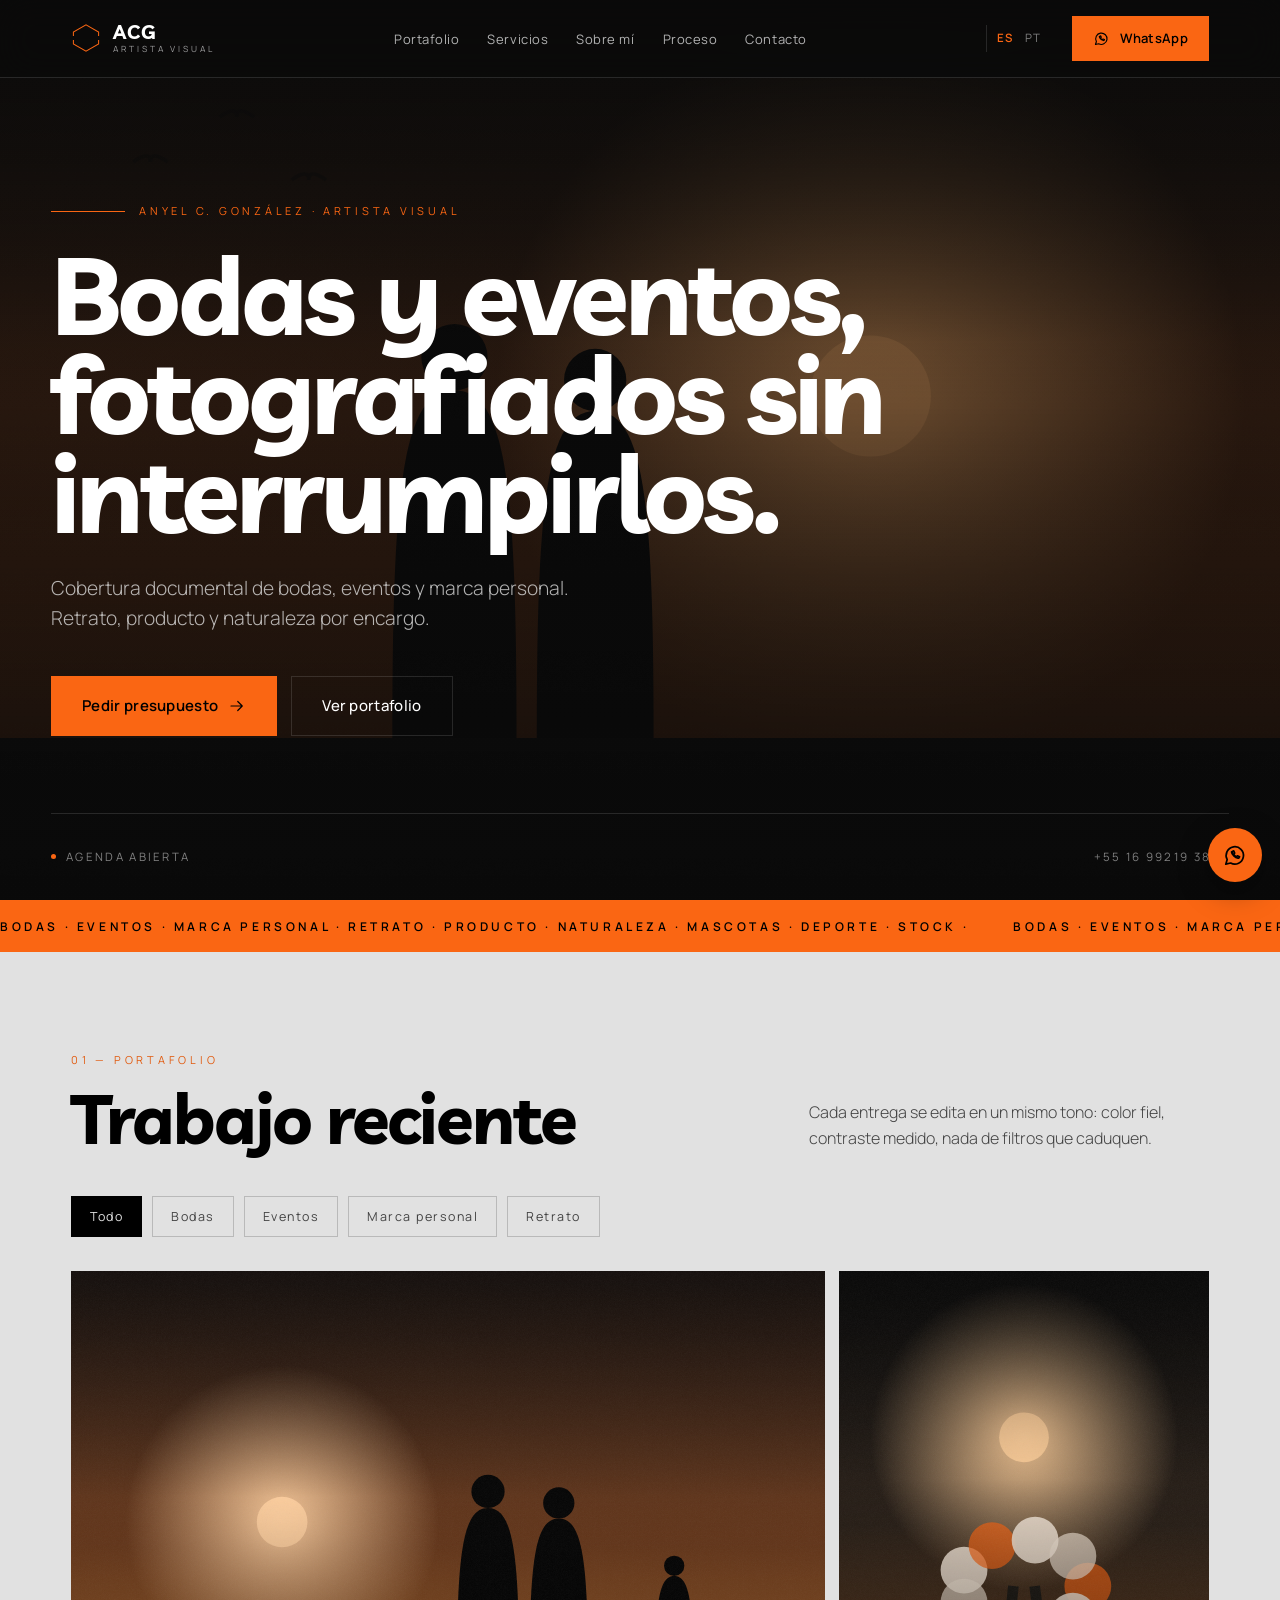
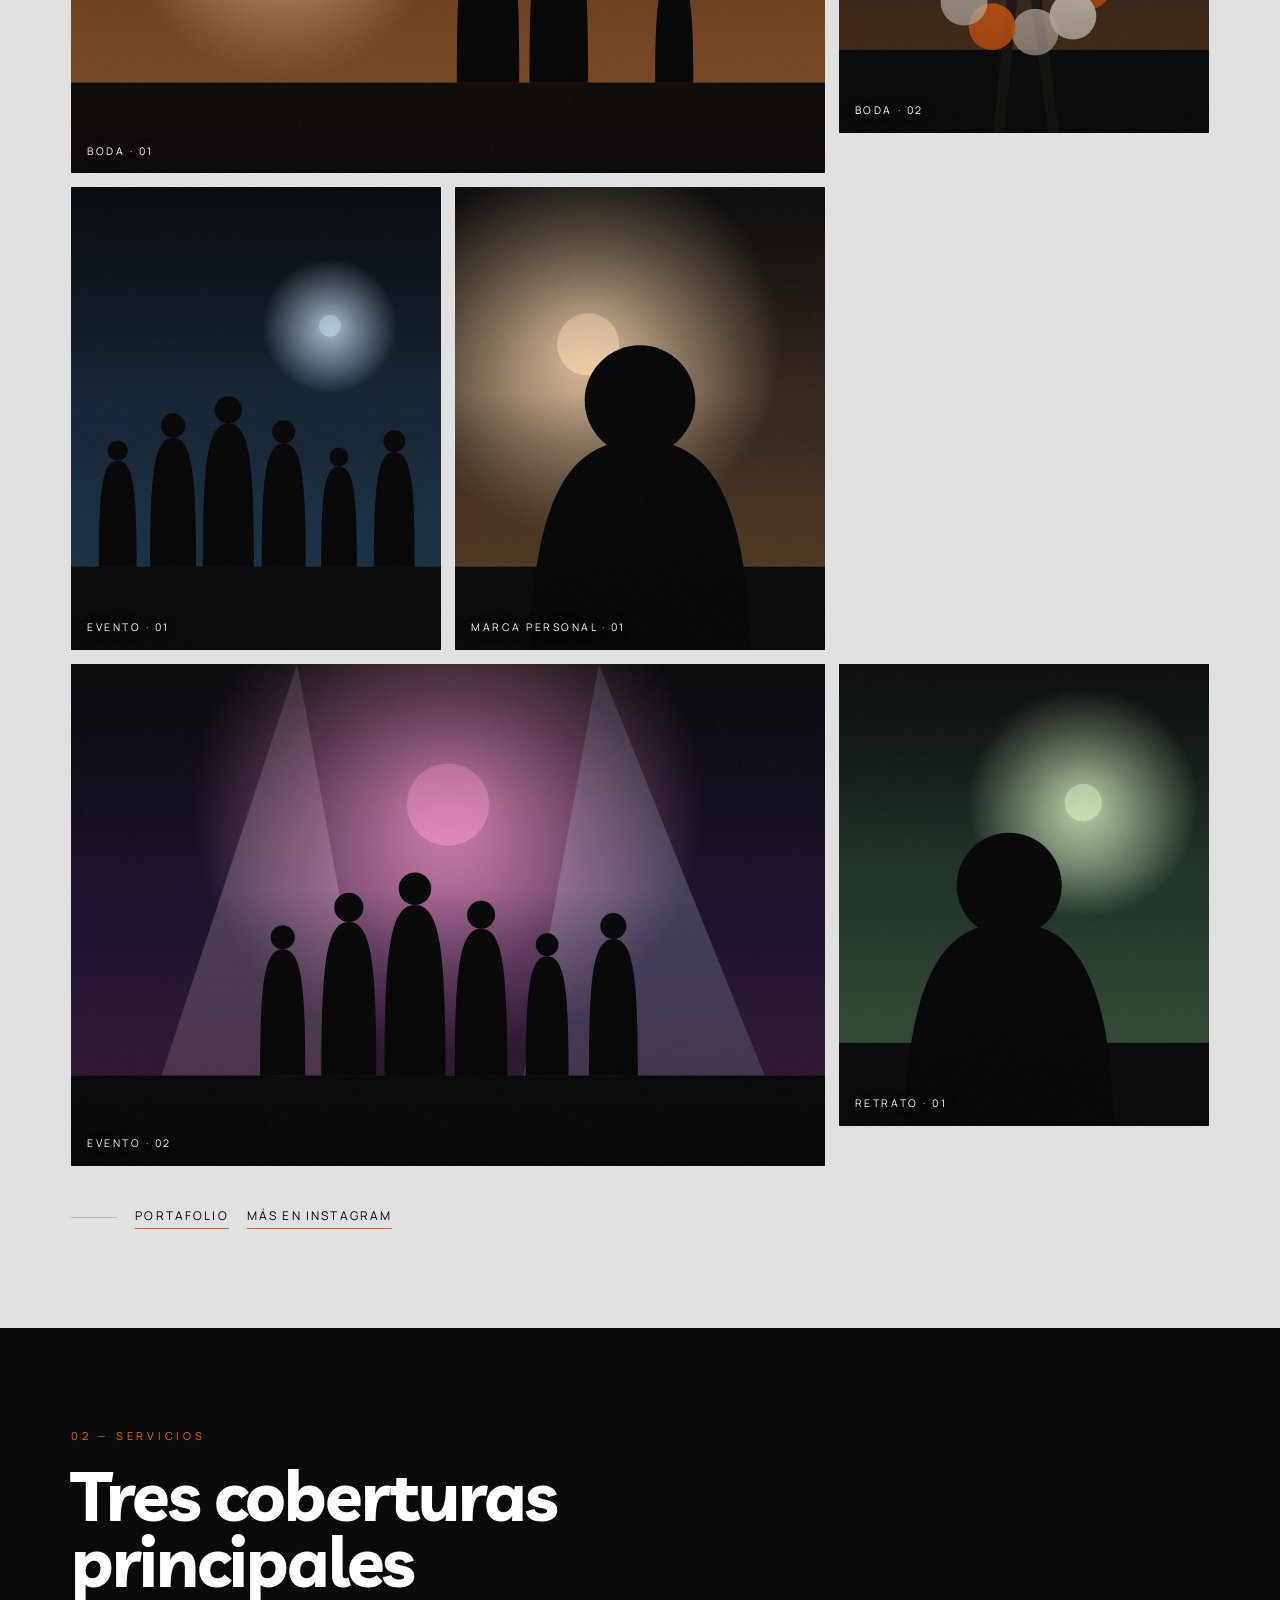
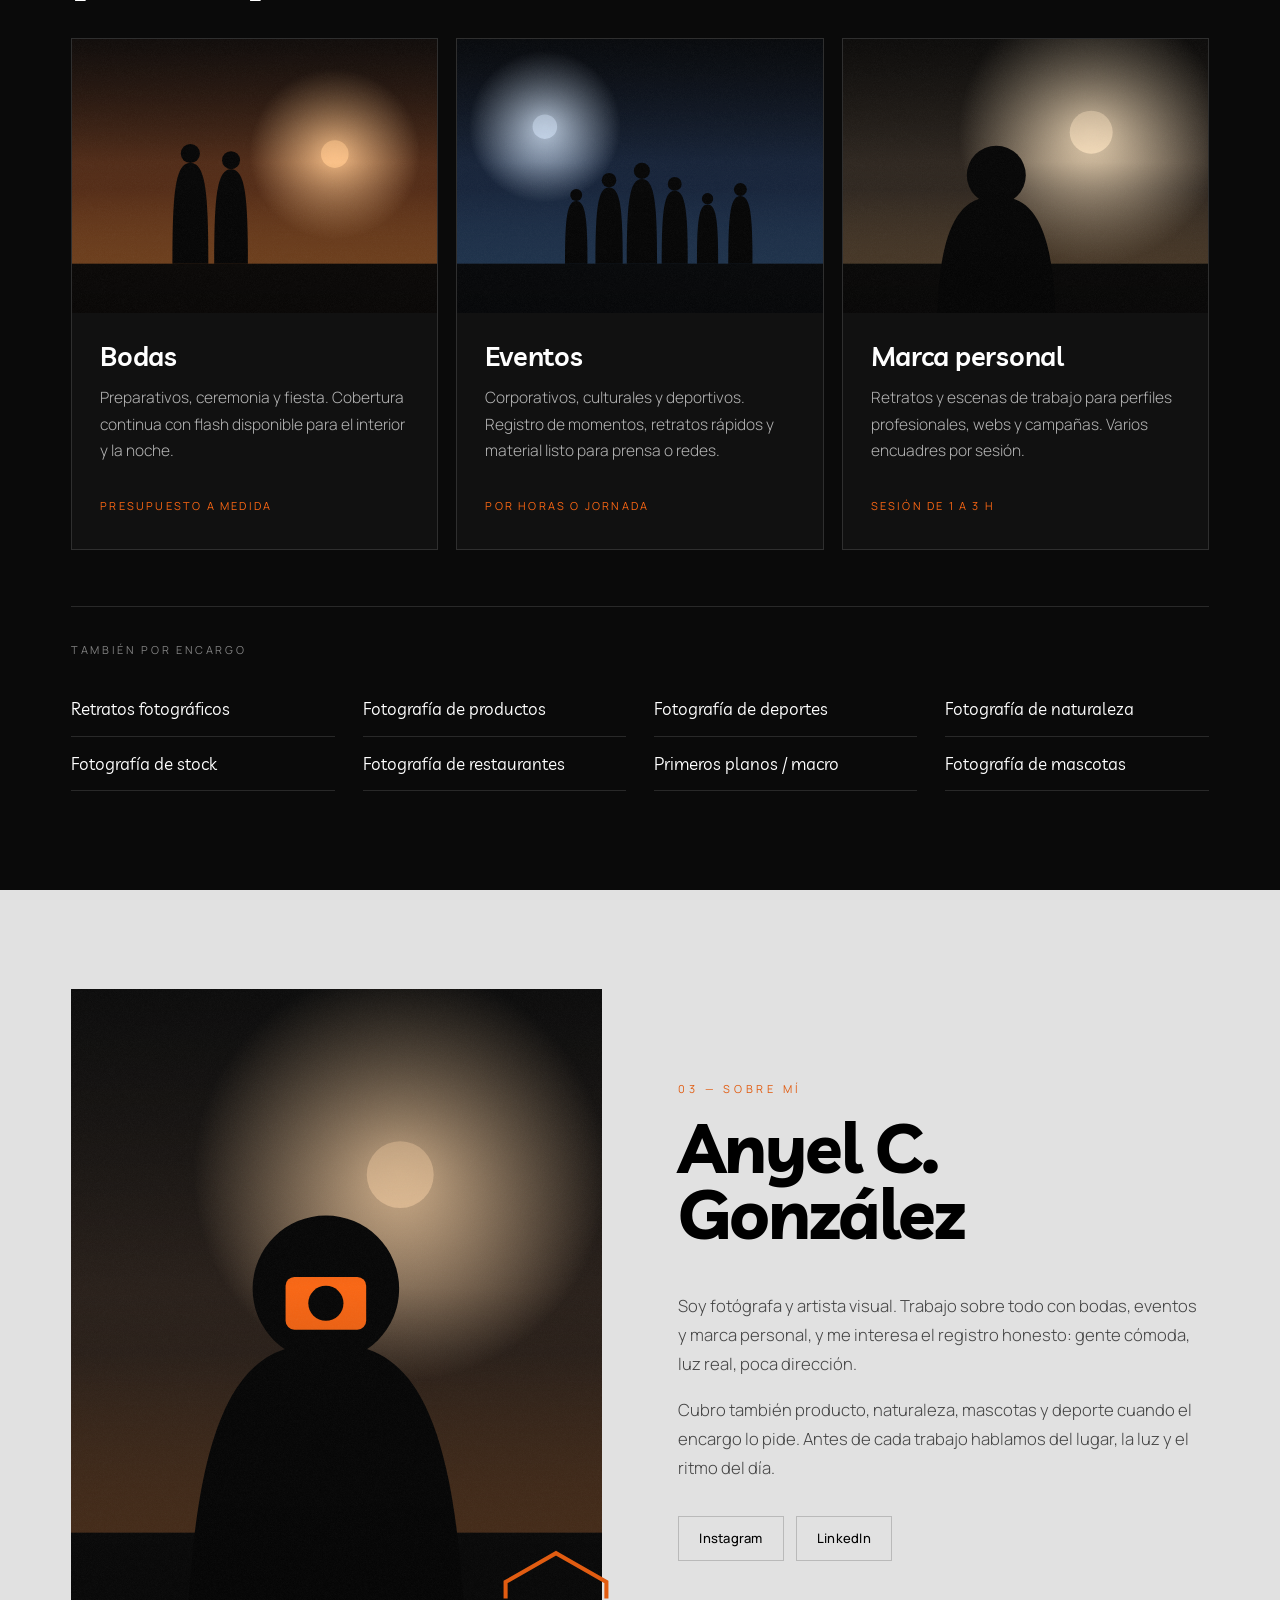
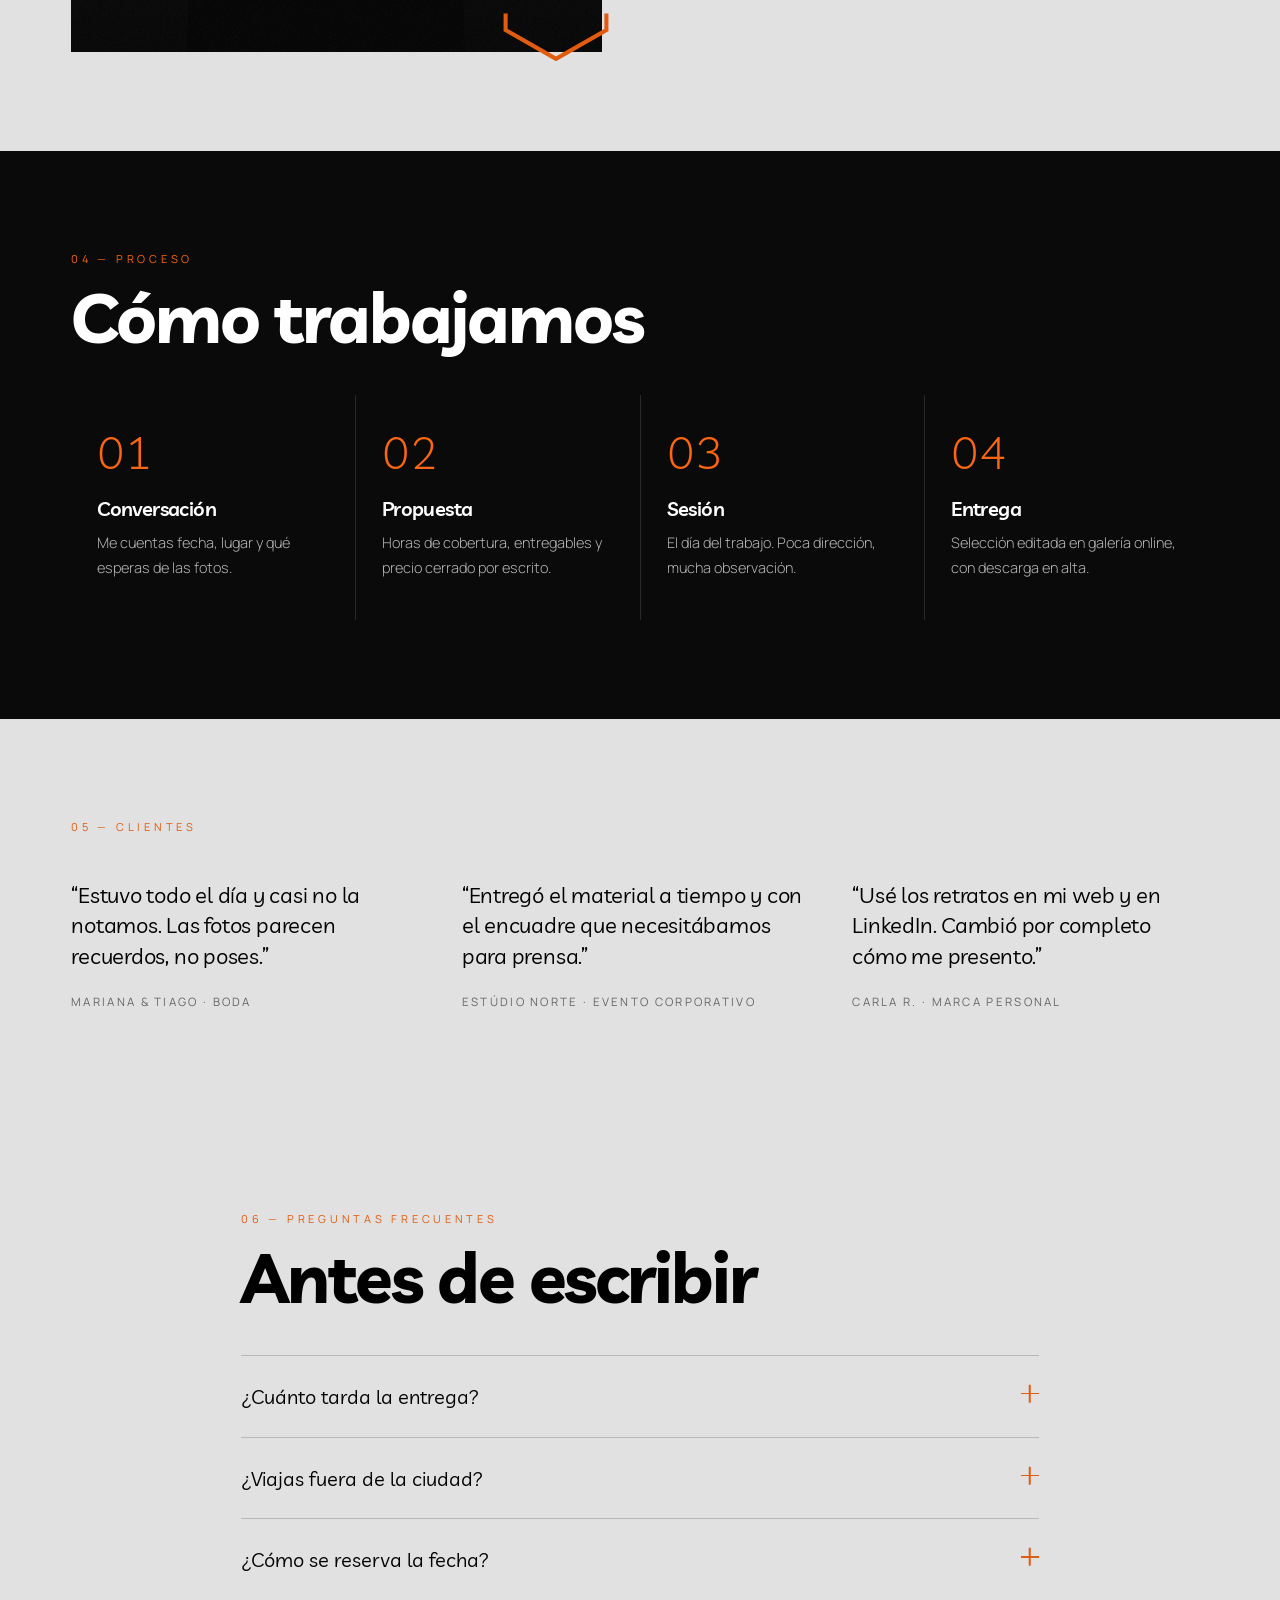
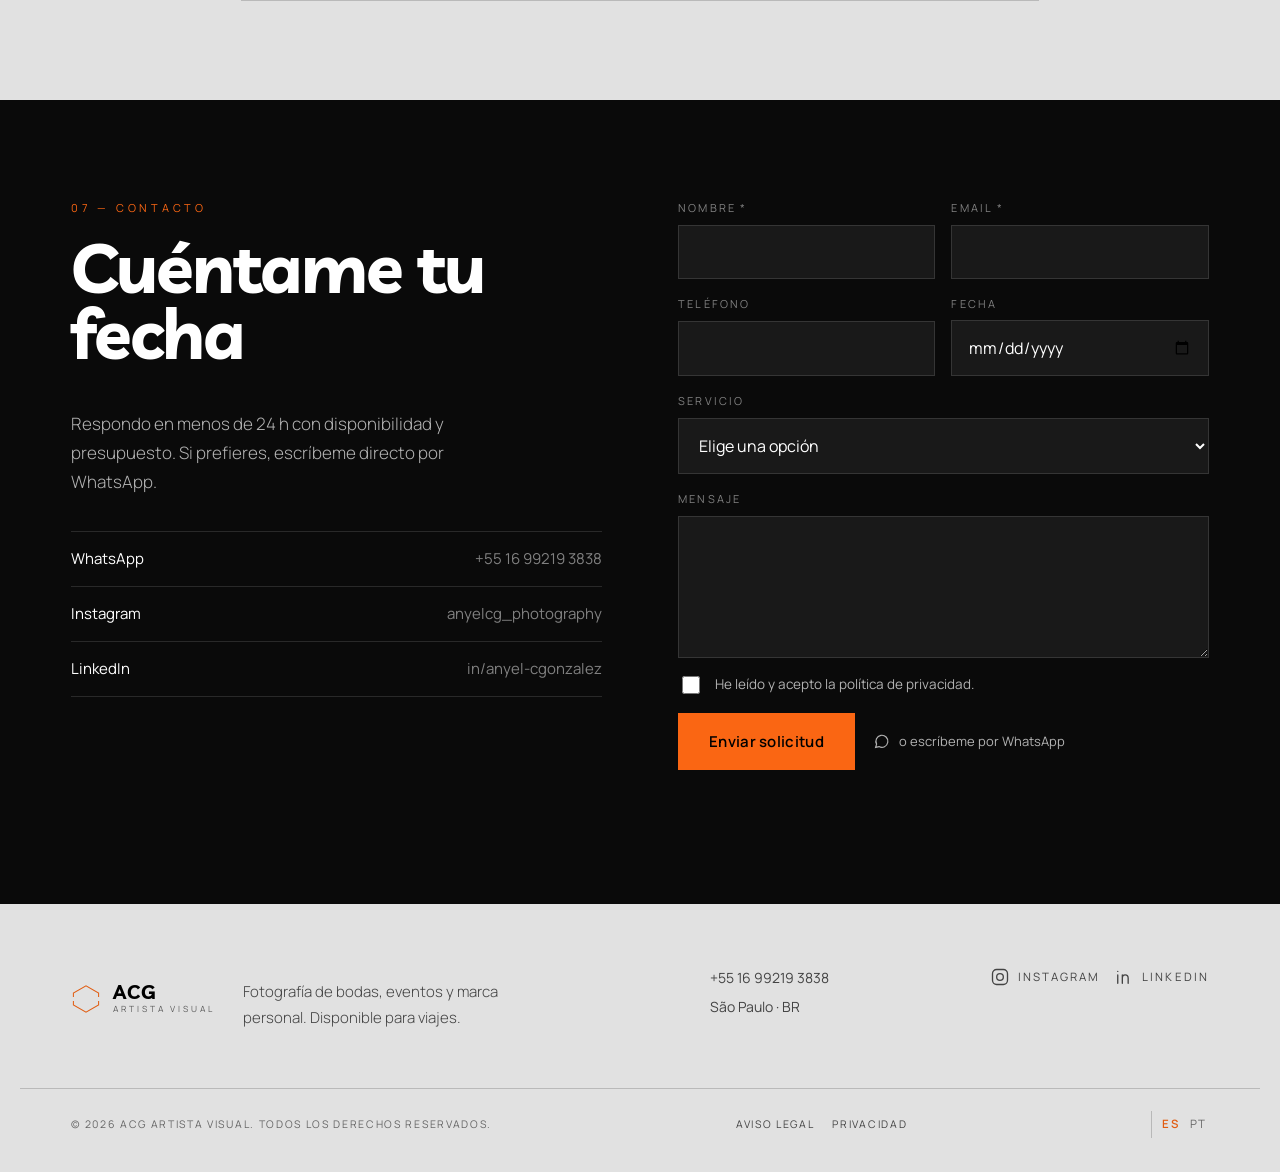
==== _preview/index.html @ 99c0f703 "Primer commit: theme ACG Artista Visual + plugin CRM + maqueta Web de Anyel C. González (fotografa y" ====
<!DOCTYPE html>
<html lang="es">
<head>
<meta charset="utf-8">
<meta name="viewport" content="width=device-width, initial-scale=1">
<title>ACG Artista Visual — maqueta del theme</title>
<link rel="preconnect" href="https://fonts.googleapis.com">
<link rel="preconnect" href="https://fonts.gstatic.com" crossorigin>
<link href="https://fonts.googleapis.com/css2?family=Livvic:wght@300;400;500;600;700&family=Manrope:wght@300;400;500;600;700&display=swap" rel="stylesheet">
<link rel="stylesheet" href="../acg-visual/assets/css/theme.css?v=1787609753">
<!--
	Maqueta para revisar el theme sin WordPress.

	Usa el CSS y el JS REALES del theme y repite su marcado, así que lo que se
	ve aquí es lo que se renderiza en el sitio. Lo único escrito a mano son las
	variables de color de abajo: en WordPress las calcula acg_css_variables()
	en PHP a partir de la paleta del Personalizador, y estas son exactamente
	las que salen con la paleta de fábrica.
-->
<style>
:root{
	--acg-acento:#fa6613;
	--acg-acento-hover:#fb8847;
	--acg-acento-hondo:#b4490e;
	--acg-oscuro:#0a0a0a;
	--acg-claro:#e1e1e1;
	--acg-tinta:#000000;
	--acg-superficie:#111111;
	--acg-sobre-acento:#000000;
	--acg-max:1240px;
	--acg-gutter:clamp(18px, 4vw, 56px);
	--acg-seccion-y:clamp(70px, 11vh, 140px);
	--acg-fuente-titulo:Livvic, 'TT Norms', 'Helvetica Neue', Arial, sans-serif;
	--acg-fuente-texto:Manrope, 'TT Norms', Livvic, system-ui, -apple-system, 'Segoe UI', sans-serif;
}
.acg-esquema--oscuro,body{
	--sec-bg:#0a0a0a;--sec-fg:#ffffff;--sec-texto:rgba(225,225,225,.78);--sec-suave:rgba(225,225,225,.55);
	--sec-borde:rgba(225,225,225,.14);--sec-card:#111111;--sec-acento:#fa6613;--sec-input:#191919;
}
.acg-esquema--claro{
	--sec-bg:#e1e1e1;--sec-fg:#000000;--sec-texto:rgba(0,0,0,.7);--sec-suave:rgba(0,0,0,.55);
	--sec-borde:rgba(0,0,0,.18);--sec-card:#ededed;--sec-acento:#e15c11;--sec-input:#ffffff;
}
.acg-esquema--acento{
	--sec-bg:#fa6613;--sec-fg:#000000;--sec-texto:rgba(0,0,0,.78);--sec-suave:rgba(0,0,0,.6);
	--sec-borde:rgba(0,0,0,.28);--sec-card:#fb7b34;--sec-acento:#000000;--sec-input:#ffffff;
}
</style>
</head>
<body class="acg-header-fija">

<a class="acg-skip" href="#contenido">Saltar al contenido</a>

<header class="acg-header" id="acg-header">
	<div class="acg-builder-row acg-builder-row--header acg-builder-row--principal">
		<div class="acg-builder-zone acg-builder-zone--izquierda">
			<a class="acg-marca acg-marca--header" href="#top" rel="home">
				<svg class="acg-monograma" viewBox="0 0 100 100" width="30" height="30" fill="none" stroke="currentColor" stroke-width="3.4" stroke-linecap="square" aria-hidden="true"><path d="M8 42V30L50 6l42 24v12"/><path d="M8 58v12l42 24 42-24V58"/></svg>
				<span class="acg-marca__texto">
					<span class="acg-marca__nombre">ACG</span>
					<span class="acg-marca__sub">ARTISTA VISUAL</span>
				</span>
			</a>
		</div>
		<nav class="acg-nav acg-builder-zone acg-builder-zone--centro" id="acg-navegacion" aria-label="Menú principal">
			<ul class="acg-nav__lista">
				<li><a href="#portafolio">Portafolio</a></li>
				<li><a href="#servicios">Servicios</a></li>
				<li><a href="#sobre">Sobre mí</a></li>
				<li><a href="#proceso">Proceso</a></li>
				<li><a href="#contacto">Contacto</a></li>
			</ul>
		</nav>
		<div class="acg-builder-zone acg-builder-zone--derecha">
			<div class="acg-lang" role="group" aria-label="Idioma">
				<a class="acg-lang__btn is-active" href="?lang=es" hreflang="es">ES</a>
				<a class="acg-lang__btn" href="?lang=pt" hreflang="pt">PT</a>
			</div>
			<a class="acg-btn acg-btn--acento acg-btn--sm" href="https://wa.me/5516992193838" target="_blank" rel="noopener">
				<svg class="acg-icono" viewBox="0 0 24 24" width="17" height="17" fill="none" stroke="currentColor" stroke-width="1.6" stroke-linecap="round" stroke-linejoin="round" aria-hidden="true"><path d="M3.5 20.5l1.3-4.3A8 8 0 1 1 8 19.4z"/><path d="M8.8 9.2c.3 2.6 3.4 5.4 5.9 5.7.7.1 1.4-.6 1.5-1.3l-2-.9-1 1c-1-.5-2-1.4-2.5-2.5l1-1-.9-2c-.7.1-1.4.7-1.3 1.5z"/></svg>WhatsApp
			</a>
			<button class="acg-burger" type="button" aria-expanded="false" aria-controls="acg-menu-movil" aria-label="Abrir el menú"><span></span><span></span><span></span></button>
		</div>
	</div>
</header>

<div class="acg-menu-movil" id="acg-menu-movil" hidden>
	<div class="acg-menu-movil__interior">
		<ul class="acg-menu-movil__lista">
			<li><a href="#portafolio">Portafolio</a></li>
			<li><a href="#servicios">Servicios</a></li>
			<li><a href="#sobre">Sobre mí</a></li>
			<li><a href="#proceso">Proceso</a></li>
			<li><a href="#contacto">Contacto</a></li>
		</ul>
		<div class="acg-lang"><a class="acg-lang__btn is-active" href="#">ES</a><a class="acg-lang__btn" href="#">PT</a></div>
		<ul class="acg-contacto-info">
			<li><span>+55 16 99219 3838</span></li>
			<li><span>São Paulo · BR</span></li>
		</ul>
	</div>
</div>

<main id="contenido" class="acg-main">

<header id="inicio" class="acg-hero acg-esquema--oscuro">
	<div class="acg-hero__fondo">
		<img class="acg-hero__img" src="../acg-visual/demo/images/acg-hero.svg" alt="">
		<span class="acg-hero__velo" aria-hidden="true"></span>
	</div>
	<div class="acg-hero__interior">
		<p class="acg-hero__epigrafe"><span class="acg-hero__linea" aria-hidden="true"></span>ANYEL C. GONZÁLEZ · ARTISTA VISUAL</p>
		<h1 class="acg-hero__titulo">Bodas y eventos, fotografiados sin interrumpirlos.</h1>
		<p class="acg-hero__texto">Cobertura documental de bodas, eventos y marca personal. Retrato, producto y naturaleza por encargo.</p>
		<div class="acg-hero__botones">
			<a class="acg-btn acg-btn--acento" href="#contacto">Pedir presupuesto <svg class="acg-icono" viewBox="0 0 24 24" width="18" height="18" fill="none" stroke="currentColor" stroke-width="1.6" stroke-linecap="round" stroke-linejoin="round" aria-hidden="true"><path d="M4 12h15M13 6l6 6-6 6"/></svg></a>
			<a class="acg-btn acg-btn--linea" href="#portafolio">Ver portafolio</a>
		</div>
	</div>
	<div class="acg-hero__pie">
		<span class="acg-hero__estado"><span class="acg-punto" aria-hidden="true"></span>AGENDA ABIERTA</span>
		<a href="tel:+5516992193838">+55 16 99219 3838</a>
	</div>
</header>

<div class="acg-marquesina acg-esquema--acento" aria-hidden="true">
	<div class="acg-marquesina__pista">
		<span class="acg-marquesina__grupo">BODAS · EVENTOS · MARCA PERSONAL · RETRATO · PRODUCTO · NATURALEZA · MASCOTAS · DEPORTE · STOCK · </span>
		<span class="acg-marquesina__grupo">BODAS · EVENTOS · MARCA PERSONAL · RETRATO · PRODUCTO · NATURALEZA · MASCOTAS · DEPORTE · STOCK · </span>
	</div>
</div>

<section id="portafolio" class="acg-seccion acg-seccion--portafolio acg-esquema--claro">
	<div class="acg-contenedor">
		<div class="acg-seccion__cabecera">
			<div>
				<p class="acg-epigrafe"><span class="acg-epigrafe__num">01</span> — PORTAFOLIO</p>
				<h2 class="acg-titulo">Trabajo reciente</h2>
			</div>
			<p class="acg-seccion__intro">Cada entrega se edita en un mismo tono: color fiel, contraste medido, nada de filtros que caduquen.</p>
		</div>

		<div class="acg-filtros" data-acg-filtros hidden>
			<button type="button" class="acg-chip is-active" data-filtro="all">Todo</button>
			<button type="button" class="acg-chip" data-filtro="bodas">Bodas</button>
			<button type="button" class="acg-chip" data-filtro="eventos">Eventos</button>
			<button type="button" class="acg-chip" data-filtro="marca">Marca personal</button>
			<button type="button" class="acg-chip" data-filtro="retrato">Retrato</button>
		</div>

		<div class="acg-mosaico" style="--acg-cols: 3;" data-acg-mosaico>
			<figure class="acg-tarjeta-foto acg-tarjeta-foto--ancha" style="aspect-ratio: 3 / 2;" data-categorias="bodas">
				<a href="#" class="acg-tarjeta-foto__enlace"><img class="acg-thumb" src="../acg-visual/demo/images/boda-ceremonia.svg" alt="Ceremonia"></a>
				<figcaption class="acg-tarjeta-foto__pie">BODA · 01</figcaption>
			</figure>
			<figure class="acg-tarjeta-foto" style="aspect-ratio: 4 / 5;" data-categorias="bodas">
				<a href="#" class="acg-tarjeta-foto__enlace"><img class="acg-thumb" src="../acg-visual/demo/images/boda-detalle.svg" alt="Detalle"></a>
				<figcaption class="acg-tarjeta-foto__pie">BODA · 02</figcaption>
			</figure>
			<figure class="acg-tarjeta-foto" style="aspect-ratio: 4 / 5;" data-categorias="eventos">
				<a href="#" class="acg-tarjeta-foto__enlace"><img class="acg-thumb" src="../acg-visual/demo/images/evento-corporativo.svg" alt="Evento"></a>
				<figcaption class="acg-tarjeta-foto__pie">EVENTO · 01</figcaption>
			</figure>
			<figure class="acg-tarjeta-foto" style="aspect-ratio: 4 / 5;" data-categorias="marca">
				<a href="#" class="acg-tarjeta-foto__enlace"><img class="acg-thumb" src="../acg-visual/demo/images/marca-personal.svg" alt="Marca personal"></a>
				<figcaption class="acg-tarjeta-foto__pie">MARCA PERSONAL · 01</figcaption>
			</figure>
			<figure class="acg-tarjeta-foto acg-tarjeta-foto--ancha" style="aspect-ratio: 3 / 2;" data-categorias="eventos">
				<a href="#" class="acg-tarjeta-foto__enlace"><img class="acg-thumb" src="../acg-visual/demo/images/evento-escenario.svg" alt="Escenario"></a>
				<figcaption class="acg-tarjeta-foto__pie">EVENTO · 02</figcaption>
			</figure>
			<figure class="acg-tarjeta-foto" style="aspect-ratio: 4 / 5;" data-categorias="retrato">
				<a href="#" class="acg-tarjeta-foto__enlace"><img class="acg-thumb" src="../acg-visual/demo/images/retrato-natural.svg" alt="Retrato"></a>
				<figcaption class="acg-tarjeta-foto__pie">RETRATO · 01</figcaption>
			</figure>
		</div>

		<p class="acg-mosaico__vacio" data-acg-vacio hidden>No hay nada por aquí todavía.</p>

		<div class="acg-mosaico__pie">
			<span class="acg-raya" aria-hidden="true"></span>
			<a class="acg-enlace-sub" href="#">Portafolio</a>
			<a class="acg-enlace-sub" href="#">Más en Instagram</a>
		</div>
	</div>
</section>

<section id="servicios" class="acg-seccion acg-seccion--servicios acg-esquema--oscuro">
	<div class="acg-contenedor">
		<div class="acg-seccion__cabecera acg-seccion__cabecera--apilada">
			<div>
				<p class="acg-epigrafe"><span class="acg-epigrafe__num">02</span> — SERVICIOS</p>
				<h2 class="acg-titulo">Tres coberturas principales</h2>
			</div>
		</div>

		<div class="acg-servicios">
			<article class="acg-servicio">
				<a class="acg-servicio__media" href="#" tabindex="-1" aria-hidden="true"><img class="acg-thumb" src="../acg-visual/demo/images/servicio-bodas.svg" alt=""></a>
				<div class="acg-servicio__cuerpo">
					<h3 class="acg-servicio__titulo"><a href="#">Bodas</a></h3>
					<p class="acg-servicio__texto">Preparativos, ceremonia y fiesta. Cobertura continua con flash disponible para el interior y la noche.</p>
					<p class="acg-servicio__nota">Presupuesto a medida</p>
				</div>
			</article>
			<article class="acg-servicio">
				<a class="acg-servicio__media" href="#" tabindex="-1" aria-hidden="true"><img class="acg-thumb" src="../acg-visual/demo/images/servicio-eventos.svg" alt=""></a>
				<div class="acg-servicio__cuerpo">
					<h3 class="acg-servicio__titulo"><a href="#">Eventos</a></h3>
					<p class="acg-servicio__texto">Corporativos, culturales y deportivos. Registro de momentos, retratos rápidos y material listo para prensa o redes.</p>
					<p class="acg-servicio__nota">Por horas o jornada</p>
				</div>
			</article>
			<article class="acg-servicio">
				<a class="acg-servicio__media" href="#" tabindex="-1" aria-hidden="true"><img class="acg-thumb" src="../acg-visual/demo/images/servicio-marca.svg" alt=""></a>
				<div class="acg-servicio__cuerpo">
					<h3 class="acg-servicio__titulo"><a href="#">Marca personal</a></h3>
					<p class="acg-servicio__texto">Retratos y escenas de trabajo para perfiles profesionales, webs y campañas. Varios encuadres por sesión.</p>
					<p class="acg-servicio__nota">Sesión de 1 a 3 h</p>
				</div>
			</article>
		</div>

		<div class="acg-encargos">
			<p class="acg-encargos__titulo">También por encargo</p>
			<ul class="acg-encargos__lista">
				<li>Retratos fotográficos</li>
				<li>Fotografía de productos</li>
				<li>Fotografía de deportes</li>
				<li>Fotografía de naturaleza</li>
				<li>Fotografía de stock</li>
				<li>Fotografía de restaurantes</li>
				<li>Primeros planos / macro</li>
				<li>Fotografía de mascotas</li>
			</ul>
		</div>
	</div>
</section>

<section id="sobre" class="acg-seccion acg-seccion--sobre acg-esquema--claro">
	<div class="acg-contenedor acg-sobre">
		<div class="acg-sobre__media">
			<div class="acg-sobre__marco"><img class="acg-thumb" src="../acg-visual/demo/images/retrato-angie.svg" alt="Anyel C. González"></div>
			<span class="acg-sobre__hexagono" aria-hidden="true"><svg class="acg-monograma" viewBox="0 0 100 100" width="120" height="120" fill="none" stroke="currentColor" stroke-width="3.4" stroke-linecap="square"><path d="M8 42V30L50 6l42 24v12"/><path d="M8 58v12l42 24 42-24V58"/></svg></span>
		</div>
		<div class="acg-sobre__texto">
			<div class="acg-seccion__cabecera acg-seccion__cabecera--apilada">
				<div>
					<p class="acg-epigrafe"><span class="acg-epigrafe__num">03</span> — SOBRE MÍ</p>
					<h2 class="acg-titulo">Anyel C. González</h2>
				</div>
			</div>
			<div class="acg-prosa">
				<p>Soy fotógrafa y artista visual. Trabajo sobre todo con bodas, eventos y marca personal, y me interesa el registro honesto: gente cómoda, luz real, poca dirección.</p>
				<p>Cubro también producto, naturaleza, mascotas y deporte cuando el encargo lo pide. Antes de cada trabajo hablamos del lugar, la luz y el ritmo del día.</p>
			</div>
			<div class="acg-sobre__enlaces">
				<a class="acg-btn acg-btn--linea acg-btn--sm" href="#">Instagram</a>
				<a class="acg-btn acg-btn--linea acg-btn--sm" href="#">LinkedIn</a>
			</div>
		</div>
	</div>
</section>

<section id="proceso" class="acg-seccion acg-seccion--proceso acg-esquema--oscuro">
	<div class="acg-contenedor">
		<div class="acg-seccion__cabecera acg-seccion__cabecera--apilada">
			<div>
				<p class="acg-epigrafe"><span class="acg-epigrafe__num">04</span> — PROCESO</p>
				<h2 class="acg-titulo">Cómo trabajamos</h2>
			</div>
		</div>
		<ol class="acg-proceso">
			<li class="acg-paso"><span class="acg-paso__num">01</span><h3 class="acg-paso__titulo">Conversación</h3><p class="acg-paso__texto">Me cuentas fecha, lugar y qué esperas de las fotos.</p></li>
			<li class="acg-paso"><span class="acg-paso__num">02</span><h3 class="acg-paso__titulo">Propuesta</h3><p class="acg-paso__texto">Horas de cobertura, entregables y precio cerrado por escrito.</p></li>
			<li class="acg-paso"><span class="acg-paso__num">03</span><h3 class="acg-paso__titulo">Sesión</h3><p class="acg-paso__texto">El día del trabajo. Poca dirección, mucha observación.</p></li>
			<li class="acg-paso"><span class="acg-paso__num">04</span><h3 class="acg-paso__titulo">Entrega</h3><p class="acg-paso__texto">Selección editada en galería online, con descarga en alta.</p></li>
		</ol>
	</div>
</section>

<section class="acg-seccion acg-seccion--testimonios acg-esquema--claro">
	<div class="acg-contenedor">
		<div class="acg-seccion__cabecera acg-seccion__cabecera--apilada">
			<div><p class="acg-epigrafe"><span class="acg-epigrafe__num">05</span> — CLIENTES</p></div>
		</div>
		<div class="acg-testimonios">
			<blockquote class="acg-cita"><p class="acg-cita__texto">“Estuvo todo el día y casi no la notamos. Las fotos parecen recuerdos, no poses.”</p><footer class="acg-cita__autor">MARIANA &amp; TIAGO · BODA</footer></blockquote>
			<blockquote class="acg-cita"><p class="acg-cita__texto">“Entregó el material a tiempo y con el encuadre que necesitábamos para prensa.”</p><footer class="acg-cita__autor">ESTÚDIO NORTE · EVENTO CORPORATIVO</footer></blockquote>
			<blockquote class="acg-cita"><p class="acg-cita__texto">“Usé los retratos en mi web y en LinkedIn. Cambió por completo cómo me presento.”</p><footer class="acg-cita__autor">CARLA R. · MARCA PERSONAL</footer></blockquote>
		</div>
	</div>
</section>

<section class="acg-seccion acg-seccion--faq acg-esquema--claro">
	<div class="acg-contenedor acg-contenedor--estrecho">
		<div class="acg-seccion__cabecera acg-seccion__cabecera--apilada">
			<div>
				<p class="acg-epigrafe"><span class="acg-epigrafe__num">06</span> — PREGUNTAS FRECUENTES</p>
				<h2 class="acg-titulo">Antes de escribir</h2>
			</div>
		</div>
		<div class="acg-faq">
			<details class="acg-faq__item">
				<summary class="acg-faq__pregunta"><span>¿Cuánto tarda la entrega?</span><span class="acg-faq__signo" aria-hidden="true"></span></summary>
				<div class="acg-faq__respuesta acg-prosa"><p>Un adelanto en 72 h y la galería completa entre 10 y 20 días según el tamaño del trabajo.</p></div>
			</details>
			<details class="acg-faq__item">
				<summary class="acg-faq__pregunta"><span>¿Viajas fuera de la ciudad?</span><span class="acg-faq__signo" aria-hidden="true"></span></summary>
				<div class="acg-faq__respuesta acg-prosa"><p>Sí. El desplazamiento se suma al presupuesto y se acuerda antes de reservar la fecha.</p></div>
			</details>
			<details class="acg-faq__item">
				<summary class="acg-faq__pregunta"><span>¿Cómo se reserva la fecha?</span><span class="acg-faq__signo" aria-hidden="true"></span></summary>
				<div class="acg-faq__respuesta acg-prosa"><p>Con una señal sobre el total. Hasta ese momento la fecha sigue abierta para otros clientes.</p></div>
			</details>
		</div>
	</div>
</section>

<section id="contacto" class="acg-seccion acg-seccion--contacto acg-esquema--oscuro">
	<div class="acg-contenedor acg-contacto">
		<div class="acg-contacto__intro">
			<div class="acg-seccion__cabecera acg-seccion__cabecera--apilada">
				<div>
					<p class="acg-epigrafe"><span class="acg-epigrafe__num">07</span> — CONTACTO</p>
					<h2 class="acg-titulo">Cuéntame tu fecha</h2>
				</div>
			</div>
			<p class="acg-contacto__texto">Respondo en menos de 24 h con disponibilidad y presupuesto. Si prefieres, escríbeme directo por WhatsApp.</p>
			<ul class="acg-contacto__lista">
				<li><a href="#"><span>WhatsApp</span><span class="acg-contacto__valor">+55 16 99219 3838</span></a></li>
				<li><a href="#"><span>Instagram</span><span class="acg-contacto__valor">anyelcg_photography</span></a></li>
				<li><a href="#"><span>LinkedIn</span><span class="acg-contacto__valor">in/anyel-cgonzalez</span></a></li>
			</ul>
		</div>

		<div class="acg-contacto__form">
			<form class="acg-form" data-acg-form data-modo="whatsapp" data-whatsapp="https://wa.me/5516992193838" method="post" novalidate>
				<div class="acg-form__fila">
					<label class="acg-campo"><span class="acg-campo__label">Nombre *</span><input type="text" name="nombre" required></label>
					<label class="acg-campo"><span class="acg-campo__label">Email *</span><input type="email" name="email" required></label>
				</div>
				<div class="acg-form__fila">
					<label class="acg-campo"><span class="acg-campo__label">Teléfono</span><input type="tel" name="telefono"></label>
					<label class="acg-campo"><span class="acg-campo__label">Fecha</span><input type="date" name="fecha"></label>
				</div>
				<label class="acg-campo"><span class="acg-campo__label">Servicio</span>
					<select name="servicio"><option value="">Elige una opción</option><option>Bodas</option><option>Eventos</option><option>Marca personal</option><option>Otro</option></select>
				</label>
				<label class="acg-campo"><span class="acg-campo__label">Mensaje</span><textarea name="mensaje" rows="5"></textarea></label>
				<label class="acg-campo acg-campo--check"><input type="checkbox" name="acepto" value="1" required><span>He leído y acepto la política de privacidad.</span></label>
				<div class="acg-form__acciones">
					<button type="submit" class="acg-btn acg-btn--acento">Enviar solicitud</button>
					<a class="acg-form__wa" href="#"><svg class="acg-icono" viewBox="0 0 24 24" width="18" height="18" fill="none" stroke="currentColor" stroke-width="1.6" stroke-linecap="round" aria-hidden="true"><path d="M3.5 20.5l1.3-4.3A8 8 0 1 1 8 19.4z"/></svg>o escríbeme por WhatsApp</a>
				</div>
				<p class="acg-form__aviso" data-acg-aviso role="status" aria-live="polite"></p>
			</form>
		</div>
	</div>
</section>

</main>

<footer class="acg-pie acg-esquema--claro">
	<div class="acg-builder-row acg-builder-row--footer acg-builder-row--principal">
		<div class="acg-builder-zone acg-builder-zone--izquierda">
			<a class="acg-marca acg-marca--footer" href="#top">
				<svg class="acg-monograma" viewBox="0 0 100 100" width="30" height="30" fill="none" stroke="currentColor" stroke-width="3.4" stroke-linecap="square" aria-hidden="true"><path d="M8 42V30L50 6l42 24v12"/><path d="M8 58v12l42 24 42-24V58"/></svg>
				<span class="acg-marca__texto"><span class="acg-marca__nombre">ACG</span><span class="acg-marca__sub">ARTISTA VISUAL</span></span>
			</a>
			<p class="acg-pie__tagline">Fotografía de bodas, eventos y marca personal. Disponible para viajes.</p>
		</div>
		<div class="acg-builder-zone acg-builder-zone--centro">
			<ul class="acg-contacto-info">
				<li><span>+55 16 99219 3838</span></li>
				<li><span>São Paulo · BR</span></li>
			</ul>
		</div>
		<div class="acg-builder-zone acg-builder-zone--derecha">
			<ul class="acg-redes">
				<li><a href="#"><svg class="acg-icono" viewBox="0 0 24 24" width="20" height="20" fill="none" stroke="currentColor" stroke-width="1.6" aria-hidden="true"><rect x="3" y="3" width="18" height="18" rx="5"/><circle cx="12" cy="12" r="4"/></svg><span class="acg-redes__texto">Instagram</span></a></li>
				<li><a href="#"><svg class="acg-icono" viewBox="0 0 24 24" width="20" height="20" fill="none" stroke="currentColor" stroke-width="1.6" stroke-linecap="round" aria-hidden="true"><path d="M4.5 9.5v10M4.5 5.2v.1M10 19.5v-10M10 13c0-2 1.4-3.5 3.4-3.5S17 11 17 13.4v6.1"/></svg><span class="acg-redes__texto">LinkedIn</span></a></li>
			</ul>
		</div>
	</div>
	<div class="acg-builder-row acg-builder-row--footer acg-builder-row--inferior">
		<div class="acg-builder-zone acg-builder-zone--izquierda"><p class="acg-pie__copy">© 2026 ACG Artista Visual. Todos los derechos reservados.</p></div>
		<div class="acg-builder-zone acg-builder-zone--centro"><nav class="acg-pie__legal"><ul class="acg-pie__legal-lista"><li><a href="#">Aviso legal</a></li><li><a href="#">Privacidad</a></li></ul></nav></div>
		<div class="acg-builder-zone acg-builder-zone--derecha"><div class="acg-lang"><a class="acg-lang__btn is-active" href="#">ES</a><a class="acg-lang__btn" href="#">PT</a></div></div>
	</div>
</footer>

<a class="acg-wa-flotante" href="https://wa.me/5516992193838" target="_blank" rel="noopener" aria-label="WhatsApp">
	<svg class="acg-icono" viewBox="0 0 24 24" width="26" height="26" fill="none" stroke="currentColor" stroke-width="1.6" stroke-linecap="round" stroke-linejoin="round" aria-hidden="true"><path d="M3.5 20.5l1.3-4.3A8 8 0 1 1 8 19.4z"/><path d="M8.8 9.2c.3 2.6 3.4 5.4 5.9 5.7.7.1 1.4-.6 1.5-1.3l-2-.9-1 1c-1-.5-2-1.4-2.5-2.5l1-1-.9-2c-.7.1-1.4.7-1.3 1.5z"/></svg>
</a>

<script>window.acgData = { ajaxUrl: '', nonce: '', lang: 'es', animaciones: true, lightbox: true, i18n: { enviando: 'Enviando…', enviar: 'Enviar solicitud', error: 'Error', ok: '¡Gracias!', waAbierto: 'Se ha abierto WhatsApp con tu mensaje. Si no se abrió, escríbeme directamente.', waSinNumero: 'No hay un número de WhatsApp configurado todavía.', cerrar: 'Cerrar' } };</script>
<script src="../acg-visual/assets/js/theme.js?v=1787609782"></script>
</body>
</html>
---- acg-visual/assets/css/theme.css ----
/**
 * ACG Artista Visual — hoja de estilos del front.
 *
 * Los colores no están escritos aquí: llegan como variables CSS calculadas en
 * PHP (inc/enqueue.php) a partir de la paleta del Personalizador. Cada sección
 * lleva una clase `.acg-esquema--*` que redefine el mismo juego de variables
 * (`--sec-bg`, `--sec-fg`, `--sec-texto`…), así que el CSS de dentro nunca
 * necesita saber sobre qué fondo está pintando.
 *
 * Orden: base, utilidades, encabezado, secciones de la portada, plantillas
 * interiores, pie, animaciones y, al final, los ajustes por ancho de pantalla.
 */

/* ------------------------------------------------------------------ Base. */

*,
*::before,
*::after {
	box-sizing: border-box;
}

html {
	scroll-behavior: smooth;
	-webkit-text-size-adjust: 100%;
}

body {
	margin: 0;
	background: var(--acg-oscuro);
	color: var(--sec-texto);
	font-family: var(--acg-fuente-texto);
	font-size: 16px;
	line-height: 1.6;
	overflow-x: hidden;
	-webkit-font-smoothing: antialiased;
}

img,
svg,
video,
iframe {
	max-width: 100%;
}

img {
	height: auto;
	display: block;
}

a {
	color: var(--sec-acento);
	text-decoration: none;
	transition: color .25s ease;
}

a:hover,
a:focus-visible {
	color: var(--sec-fg);
}

h1, h2, h3, h4 {
	font-family: var(--acg-fuente-titulo);
	font-weight: 700;
	letter-spacing: -.03em;
	line-height: 1;
	color: var(--sec-fg);
	margin: 0;
}

p {
	margin: 0 0 1em;
}

ul, ol {
	margin: 0;
	padding: 0;
}

input,
textarea,
select,
button {
	font-family: inherit;
	font-size: inherit;
}

::selection {
	background: var(--acg-acento);
	color: var(--acg-sobre-acento);
}

:focus-visible {
	outline: 2px solid var(--acg-acento);
	outline-offset: 3px;
}

.screen-reader-text {
	position: absolute !important;
	width: 1px;
	height: 1px;
	padding: 0;
	margin: -1px;
	overflow: hidden;
	clip: rect(0 0 0 0);
	white-space: nowrap;
	border: 0;
}

.acg-skip {
	position: absolute;
	left: -9999px;
	z-index: 999;
	padding: 12px 20px;
	background: var(--acg-acento);
	color: var(--acg-sobre-acento);
	font-weight: 600;
}

.acg-skip:focus {
	left: 12px;
	top: 12px;
}

/* -------------------------------------------------------------- Utilidades. */

.acg-contenedor {
	width: 100%;
	max-width: var(--acg-max);
	margin: 0 auto;
	padding-inline: var(--acg-gutter);
}

.acg-contenedor--estrecho {
	max-width: 900px;
}

.acg-seccion {
	position: relative;
	background: var(--sec-bg);
	color: var(--sec-texto);
	padding-block: var(--acg-seccion-y);
}

.acg-seccion__cabecera {
	display: flex;
	flex-wrap: wrap;
	align-items: flex-end;
	justify-content: space-between;
	gap: 28px;
	margin-bottom: 44px;
}

.acg-seccion__cabecera--apilada {
	display: block;
}

.acg-seccion__intro {
	max-width: 40ch;
	margin: 0;
	color: var(--sec-texto);
	font-weight: 300;
	line-height: 1.65;
}

.acg-epigrafe {
	margin: 0 0 18px;
	font-size: 11px;
	letter-spacing: .34em;
	text-transform: uppercase;
	color: var(--sec-acento);
}

.acg-epigrafe__num {
	color: var(--sec-acento);
}

.acg-titulo {
	font-size: clamp(32px, 5.4vw, 74px);
	line-height: .95;
	max-width: 20ch;
}

.acg-titulo--sm {
	font-size: clamp(26px, 3.4vw, 44px);
	margin-bottom: 28px;
}

.acg-prosa {
	color: var(--sec-texto);
	font-weight: 300;
	font-size: clamp(16px, 1.3vw, 18px);
	line-height: 1.75;
}

.acg-prosa h2,
.acg-prosa h3 {
	margin: 1.6em 0 .5em;
}

.acg-prosa a {
	border-bottom: 1px solid var(--sec-acento);
}

.acg-prosa img {
	margin-block: 1.5em;
}

.acg-prosa blockquote {
	margin: 1.6em 0;
	padding-left: 20px;
	border-left: 2px solid var(--sec-acento);
	font-family: var(--acg-fuente-titulo);
	font-size: 1.2em;
}

.acg-prosa ul,
.acg-prosa ol {
	margin: 0 0 1em 1.2em;
}

.acg-prosa li {
	margin-bottom: .4em;
}

.acg-vacio {
	padding: 40px 0;
	color: var(--sec-suave);
}

.acg-raya {
	display: block;
	width: 46px;
	height: 1px;
	background: currentColor;
	opacity: .35;
}

.acg-punto {
	display: block;
	width: 5px;
	height: 5px;
	border-radius: 50%;
	background: var(--acg-acento);
	animation: acg-latido 1.6s ease-in-out infinite alternate;
}

.acg-enlace-sub {
	font-size: 12px;
	letter-spacing: .18em;
	text-transform: uppercase;
	color: var(--sec-fg);
	border-bottom: 1px solid var(--sec-acento);
	padding-bottom: 3px;
}

.acg-enlace-sub:hover {
	color: var(--sec-acento);
}

/* Botones. */

.acg-btn {
	display: inline-flex;
	align-items: center;
	gap: 10px;
	padding: 17px 30px;
	font-size: 15px;
	font-weight: 600;
	letter-spacing: .02em;
	border: 1px solid transparent;
	cursor: pointer;
	transition: background-color .25s ease, color .25s ease, border-color .25s ease;
}

.acg-btn--sm {
	padding: 11px 20px;
	font-size: 13px;
}

.acg-btn--acento {
	background: var(--acg-acento);
	color: var(--acg-sobre-acento);
}

.acg-btn--acento:hover,
.acg-btn--acento:focus-visible {
	background: var(--sec-fg);
	color: var(--sec-bg);
}

.acg-btn--linea {
	border-color: var(--sec-borde);
	color: var(--sec-fg);
	font-weight: 500;
}

.acg-btn--linea:hover,
.acg-btn--linea:focus-visible {
	border-color: var(--acg-acento);
	color: var(--acg-acento);
}

/* --------------------------------------------------------------- Encabezado. */

.acg-header {
	position: relative;
	z-index: 60;
	background: color-mix(in srgb, var(--acg-oscuro) 82%, transparent);
	backdrop-filter: blur(18px);
	border-bottom: 1px solid var(--sec-borde);
	color: var(--sec-fg);
}

.acg-header-fija .acg-header {
	position: fixed;
	inset: 0 0 auto 0;
}

/* Con cabecera fija, lo primero de la página queda por debajo de ella. El hero
   es la excepción: la cabecera flota sobre su foto a propósito, y él ya reserva
   sitio con su propio padding. Cualquier otra cosa que abra la página —incluso
   si se apaga la sección del hero— sí necesita el hueco. */
.acg-header-fija .acg-main > :first-child:not(.acg-hero) {
	padding-top: calc(var(--acg-seccion-y) + 74px);
}

.acg-builder-row {
	display: flex;
	align-items: center;
	justify-content: space-between;
	gap: 24px;
	max-width: var(--acg-max);
	margin: 0 auto;
	padding: 16px var(--acg-gutter);
}

.acg-builder-row--header.acg-builder-row--inferior {
	border-top: 1px solid var(--sec-borde);
	padding-block: 10px;
	font-size: 12px;
}

.acg-builder-zone {
	display: flex;
	align-items: center;
	gap: clamp(14px, 2.2vw, 30px);
	min-width: 0;
}

.acg-builder-zone--centro {
	justify-content: center;
	flex: 1;
}

.acg-builder-zone--derecha {
	justify-content: flex-end;
}

.acg-marca {
	display: inline-flex;
	align-items: center;
	gap: 12px;
	color: var(--sec-fg);
	flex: none;
}

.acg-marca:hover {
	color: var(--sec-acento);
}

.acg-marca__img {
	max-height: 46px;
	width: auto;
}

.acg-monograma {
	color: var(--sec-acento);
	flex: none;
}

.acg-marca__texto {
	display: flex;
	flex-direction: column;
	line-height: 1;
}

.acg-marca__nombre {
	font-family: var(--acg-fuente-titulo);
	font-weight: 700;
	font-size: 19px;
	letter-spacing: .06em;
}

.acg-marca__sub {
	margin-top: 3px;
	font-size: 8.5px;
	letter-spacing: .34em;
	opacity: .6;
}

.acg-nav__lista,
.acg-menu-movil__lista {
	display: flex;
	align-items: center;
	gap: clamp(14px, 2.2vw, 30px);
	list-style: none;
}

.acg-nav__lista a {
	color: var(--sec-texto);
	font-size: 13px;
	letter-spacing: .04em;
}

.acg-nav__lista a:hover,
.acg-nav__lista .current-menu-item > a {
	color: var(--sec-acento);
}

.acg-nav__lista .sub-menu {
	display: none;
	position: absolute;
	margin-top: 10px;
	padding: 10px 0;
	background: var(--acg-superficie);
	border: 1px solid var(--sec-borde);
	list-style: none;
	min-width: 190px;
}

.acg-nav__lista li {
	position: relative;
}

.acg-nav__lista li:hover > .sub-menu,
.acg-nav__lista li:focus-within > .sub-menu {
	display: block;
}

.acg-nav__lista .sub-menu a {
	display: block;
	padding: 9px 18px;
}

.acg-lang {
	display: inline-flex;
	align-items: center;
	gap: 7px;
	padding-left: 8px;
	border-left: 1px solid var(--sec-borde);
}

.acg-lang__btn {
	font-size: 11.5px;
	letter-spacing: .12em;
	color: var(--sec-suave);
	padding: 4px 2px;
}

.acg-lang__btn.is-active {
	color: var(--sec-acento);
	font-weight: 600;
}

.acg-burger {
	display: none;
	flex-direction: column;
	justify-content: center;
	gap: 5px;
	width: 42px;
	height: 42px;
	padding: 0;
	background: none;
	border: 1px solid var(--sec-borde);
	cursor: pointer;
}

.acg-burger span {
	display: block;
	width: 18px;
	height: 1.5px;
	margin: 0 auto;
	background: var(--sec-fg);
	transition: transform .3s ease, opacity .2s ease;
}

.acg-burger[aria-expanded="true"] span:nth-child(1) {
	transform: translateY(6.5px) rotate(45deg);
}

.acg-burger[aria-expanded="true"] span:nth-child(2) {
	opacity: 0;
}

.acg-burger[aria-expanded="true"] span:nth-child(3) {
	transform: translateY(-6.5px) rotate(-45deg);
}

.acg-menu-movil {
	position: fixed;
	inset: 0;
	z-index: 55;
	display: flex;
	align-items: center;
	background: var(--acg-oscuro);
	color: var(--sec-fg);
	overflow-y: auto;
	animation: acg-aparece .25s ease both;
}

.acg-menu-movil[hidden] {
	display: none;
}

.acg-menu-movil__interior {
	width: 100%;
	padding: 100px var(--acg-gutter) 60px;
	display: grid;
	gap: 32px;
}

.acg-menu-movil__lista {
	flex-direction: column;
	align-items: flex-start;
	gap: 4px;
}

.acg-menu-movil__lista a {
	display: block;
	padding: 14px 0;
	font-family: var(--acg-fuente-titulo);
	font-size: clamp(26px, 8vw, 40px);
	color: var(--sec-fg);
	border-bottom: 1px solid var(--sec-borde);
}

.acg-menu-movil .sub-menu {
	list-style: none;
	padding-left: 16px;
}

.acg-menu-movil .sub-menu a {
	font-size: 20px;
}

.acg-redes {
	display: flex;
	flex-wrap: wrap;
	align-items: center;
	gap: 14px;
	list-style: none;
}

.acg-redes a {
	display: inline-flex;
	align-items: center;
	gap: 8px;
	color: inherit;
	font-size: 11.5px;
	letter-spacing: .18em;
	text-transform: uppercase;
}

.acg-redes a:hover {
	color: var(--sec-acento);
}

.acg-header .acg-redes__texto,
.acg-builder-row--header .acg-redes__texto {
	display: none;
}

.acg-contacto-info {
	display: grid;
	gap: 6px;
	list-style: none;
	font-size: 14px;
}

.acg-contacto-info li {
	display: flex;
	align-items: center;
	gap: 10px;
}

.acg-contacto-info a {
	color: inherit;
}

.acg-contacto-info a:hover {
	color: var(--sec-acento);
}

.acg-buscador {
	display: flex;
	align-items: center;
	gap: 6px;
	max-width: 320px;
}

.acg-buscador input {
	flex: 1;
	min-width: 0;
	padding: 12px 14px;
	background: var(--sec-input);
	border: 1px solid var(--sec-borde);
	color: var(--sec-fg);
}

.acg-buscador button {
	padding: 12px 14px;
	background: var(--acg-acento);
	color: var(--acg-sobre-acento);
	border: none;
	cursor: pointer;
	display: inline-flex;
}

/* --------------------------------------------------------------------- Hero. */

.acg-hero {
	position: relative;
	isolation: isolate;
	display: grid;
	grid-template-rows: 1fr auto;
	min-height: 100svh;
	padding: clamp(96px, 14vh, 170px) var(--acg-gutter) 0;
	background: var(--sec-bg);
	color: var(--sec-texto);
}

.acg-hero__fondo {
	position: absolute;
	inset: 0;
	z-index: -2;
	overflow: hidden;
}

.acg-hero__img {
	width: 100%;
	height: 100%;
	object-fit: cover;
	animation: acg-zoom 14s cubic-bezier(.2, .7, .2, 1) both;
}

.acg-hero__velo {
	position: absolute;
	inset: 0;
	pointer-events: none;
	background: linear-gradient(180deg,
		color-mix(in srgb, var(--acg-oscuro) 86%, transparent) 0%,
		color-mix(in srgb, var(--acg-oscuro) 55%, transparent) 38%,
		color-mix(in srgb, var(--acg-oscuro) 92%, transparent) 100%);
}

.acg-hero__interior {
	display: flex;
	flex-direction: column;
	justify-content: center;
	width: 100%;
	max-width: var(--acg-max);
	margin: 0 auto;
}

.acg-hero__epigrafe {
	display: flex;
	align-items: center;
	gap: 14px;
	margin: 0 0 26px;
	font-size: 11px;
	letter-spacing: .34em;
	color: var(--acg-acento);
	animation: acg-aparece 1.1s .1s both;
}

.acg-hero__linea {
	display: block;
	width: clamp(28px, 6vw, 74px);
	height: 1px;
	background: var(--acg-acento);
	transform-origin: left;
	animation: acg-linea 1.2s .2s cubic-bezier(.16, 1, .3, 1) both;
}

.acg-hero__titulo {
	font-size: clamp(42px, 8.4vw, 132px);
	line-height: .92;
	letter-spacing: -.035em;
	max-width: 16ch;
	color: var(--sec-fg);
	animation: acg-sube 1.3s .2s cubic-bezier(.16, 1, .3, 1) both;
}

.acg-hero__texto {
	max-width: 52ch;
	margin: 30px 0 0;
	font-weight: 300;
	font-size: clamp(16px, 1.5vw, 21px);
	line-height: 1.6;
	color: var(--sec-texto);
	animation: acg-sube 1.3s .35s cubic-bezier(.16, 1, .3, 1) both;
}

.acg-hero__botones {
	display: flex;
	flex-wrap: wrap;
	gap: 14px;
	margin-top: 42px;
	animation: acg-sube 1.3s .5s cubic-bezier(.16, 1, .3, 1) both;
}

.acg-hero__pie {
	display: flex;
	flex-wrap: wrap;
	align-items: center;
	justify-content: space-between;
	gap: 18px;
	width: 100%;
	max-width: var(--acg-max);
	margin: 0 auto;
	padding: 34px 0;
	border-top: 1px solid var(--sec-borde);
	font-size: 11.5px;
	letter-spacing: .2em;
	color: var(--sec-suave);
	animation: acg-aparece 1.4s .8s both;
}

.acg-hero__pie a {
	color: inherit;
}

.acg-hero__estado {
	display: inline-flex;
	align-items: center;
	gap: 10px;
}

/* -------------------------------------------------------------- Marquesina. */

.acg-marquesina {
	overflow: hidden;
	padding: 13px 0;
	background: var(--sec-bg);
	color: var(--sec-fg);
	white-space: nowrap;
}

.acg-marquesina__pista {
	display: inline-flex;
	animation: acg-marquesina 26s linear infinite;
}

.acg-marquesina__grupo {
	padding-right: 44px;
	font-size: 12px;
	font-weight: 600;
	letter-spacing: .3em;
}

/* --------------------------------------------------------------- Portafolio. */

.acg-filtros {
	display: flex;
	flex-wrap: wrap;
	gap: 10px;
	margin: 44px 0 34px;
}

.acg-chip {
	padding: 11px 18px;
	font-size: 12.5px;
	letter-spacing: .12em;
	background: transparent;
	color: var(--sec-texto);
	border: 1px solid var(--sec-borde);
	cursor: pointer;
	transition: all .25s ease;
}

.acg-chip:hover {
	border-color: var(--sec-fg);
	color: var(--sec-fg);
}

.acg-chip.is-active {
	background: var(--sec-fg);
	color: var(--sec-bg);
	border-color: var(--sec-fg);
}

.acg-mosaico {
	display: grid;
	grid-template-columns: repeat(var(--acg-cols, 3), minmax(0, 1fr));
	gap: 14px;
}

.acg-tarjeta-foto {
	position: relative;
	margin: 0;
	overflow: hidden;
	background: color-mix(in srgb, var(--sec-bg) 88%, var(--sec-fg));
}

.acg-tarjeta-foto--ancha {
	grid-column: span 2;
}

.acg-tarjeta-foto__enlace {
	display: block;
	width: 100%;
	height: 100%;
}

.acg-tarjeta-foto .acg-thumb {
	width: 100%;
	height: 100%;
	object-fit: cover;
	transition: transform .8s cubic-bezier(.16, 1, .3, 1);
}

.acg-tarjeta-foto:hover .acg-thumb {
	transform: scale(1.05);
}

.acg-tarjeta-foto__pie {
	position: absolute;
	left: 0;
	bottom: 0;
	padding: 14px 16px;
	pointer-events: none;
	font-size: 10.5px;
	letter-spacing: .24em;
	text-transform: uppercase;
	color: #fff;
	text-shadow: 0 1px 12px rgba(0, 0, 0, .7);
}

.acg-thumb--vacia {
	display: block;
	width: 100%;
	height: 100%;
	background: repeating-linear-gradient(135deg,
		color-mix(in srgb, var(--sec-fg) 8%, transparent) 0 10px,
		transparent 10px 20px);
}

.acg-mosaico__pie {
	display: flex;
	flex-wrap: wrap;
	align-items: center;
	gap: 18px;
	margin-top: 40px;
	color: var(--sec-suave);
}

/* ---------------------------------------------------------------- Servicios. */

.acg-servicios {
	display: grid;
	grid-template-columns: repeat(auto-fit, minmax(290px, 1fr));
	gap: 18px;
}

.acg-servicio {
	display: flex;
	flex-direction: column;
	background: var(--sec-card);
	border: 1px solid var(--sec-borde);
}

.acg-servicio__media {
	position: relative;
	display: block;
	aspect-ratio: 4 / 3;
	overflow: hidden;
	background: color-mix(in srgb, var(--sec-bg) 90%, var(--sec-fg));
}

.acg-servicio__media .acg-thumb {
	width: 100%;
	height: 100%;
	object-fit: cover;
	transition: transform .8s cubic-bezier(.16, 1, .3, 1);
}

.acg-servicio:hover .acg-servicio__media .acg-thumb {
	transform: scale(1.05);
}

.acg-servicio__cuerpo {
	display: flex;
	flex-direction: column;
	gap: 14px;
	flex: 1;
	padding: 30px 28px 34px;
}

.acg-servicio__titulo {
	font-size: 27px;
	font-weight: 600;
	letter-spacing: -.01em;
}

.acg-servicio__titulo a {
	color: var(--sec-fg);
}

.acg-servicio__titulo a:hover {
	color: var(--sec-acento);
}

.acg-servicio__texto {
	margin: 0;
	font-weight: 300;
	font-size: 15.5px;
	line-height: 1.7;
}

.acg-servicio__nota {
	margin: auto 0 0;
	padding-top: 20px;
	font-size: 11px;
	letter-spacing: .2em;
	text-transform: uppercase;
	color: var(--sec-acento);
}

.acg-encargos {
	margin-top: 56px;
	padding-top: 34px;
	border-top: 1px solid var(--sec-borde);
}

.acg-encargos__titulo {
	margin-bottom: 24px;
	font-size: 11px;
	letter-spacing: .24em;
	text-transform: uppercase;
	color: var(--sec-suave);
}

.acg-encargos__lista {
	display: grid;
	grid-template-columns: repeat(auto-fit, minmax(220px, 1fr));
	gap: 0 28px;
	list-style: none;
	font-family: var(--acg-fuente-titulo);
	font-size: 17px;
	color: var(--sec-fg);
}

.acg-encargos__lista li {
	padding: 13px 0;
	border-bottom: 1px solid var(--sec-borde);
}

/* -------------------------------------------------------------------- Sobre. */

.acg-sobre {
	display: grid;
	grid-template-columns: repeat(auto-fit, minmax(300px, 1fr));
	gap: clamp(34px, 6vw, 82px);
	align-items: center;
}

.acg-sobre__media {
	position: relative;
}

.acg-sobre__marco {
	position: relative;
	aspect-ratio: 4 / 5;
	overflow: hidden;
	background: color-mix(in srgb, var(--sec-bg) 88%, var(--sec-fg));
}

.acg-sobre__marco .acg-thumb {
	width: 100%;
	height: 100%;
	object-fit: cover;
}

.acg-sobre__hexagono {
	position: absolute;
	right: -14px;
	bottom: -22px;
	color: var(--acg-acento);
	animation: acg-flota 9s ease-in-out infinite;
}

.acg-sobre__enlaces {
	display: flex;
	flex-wrap: wrap;
	gap: 12px;
	margin-top: 34px;
}

/* ------------------------------------------------------------------ Proceso. */

.acg-proceso {
	display: grid;
	grid-template-columns: repeat(auto-fit, minmax(230px, 1fr));
	gap: 1px;
	background: var(--sec-borde);
	list-style: none;
}

.acg-paso {
	padding: 34px 26px 40px;
	background: var(--sec-bg);
}

.acg-paso__num {
	display: block;
	margin-bottom: 24px;
	font-family: var(--acg-fuente-titulo);
	font-size: 46px;
	font-weight: 300;
	line-height: 1;
	color: var(--sec-acento);
}

.acg-paso__titulo {
	margin-bottom: 12px;
	font-size: 20px;
	font-weight: 600;
}

.acg-paso__texto {
	margin: 0;
	font-weight: 300;
	font-size: 14.5px;
	line-height: 1.7;
}

/* -------------------------------------------------------------- Testimonios. */

.acg-testimonios {
	display: grid;
	grid-template-columns: repeat(auto-fit, minmax(280px, 1fr));
	gap: 34px;
}

.acg-cita {
	margin: 0;
}

.acg-cita__texto {
	margin: 0 0 22px;
	font-family: var(--acg-fuente-titulo);
	font-size: clamp(19px, 1.7vw, 24px);
	line-height: 1.4;
	letter-spacing: -.01em;
	color: var(--sec-fg);
}

.acg-cita__autor {
	font-size: 11.5px;
	letter-spacing: .2em;
	text-transform: uppercase;
	color: var(--sec-suave);
}

.acg-estrellas {
	display: inline-flex;
	gap: 2px;
	margin-bottom: 14px;
}

.acg-estrella {
	fill: var(--sec-borde);
}

.acg-estrella.is-activa {
	fill: var(--sec-acento);
}

.acg-cita__fuente {
	display: inline-flex;
	align-items: center;
	gap: 5px;
	margin-top: 10px;
	font-size: 10.5px;
	letter-spacing: .14em;
	text-transform: uppercase;
	color: var(--sec-suave);
}

a.acg-cita__fuente:hover {
	color: var(--sec-acento);
}

/* ------------------------------------------------------------------- Equipo. */

.acg-equipo {
	display: grid;
	grid-template-columns: repeat(auto-fit, minmax(240px, 1fr));
	gap: 34px;
	align-items: end;
}

.acg-equipo__texto {
	margin: 12px 0 0;
	max-width: 34ch;
}

.acg-equipo__lista {
	display: grid;
	gap: 4px;
	list-style: none;
	font-size: 15px;
	font-weight: 500;
	color: var(--sec-fg);
}

.acg-equipo__lista li {
	padding: 9px 0;
	border-top: 1px solid var(--sec-borde);
}

/* ---------------------------------------------------------------------- FAQ. */

.acg-faq {
	border-top: 1px solid var(--sec-borde);
}

.acg-faq__item {
	border-bottom: 1px solid var(--sec-borde);
}

.acg-faq__pregunta {
	display: flex;
	align-items: flex-start;
	justify-content: space-between;
	gap: 20px;
	padding: 24px 0;
	cursor: pointer;
	list-style: none;
	font-family: var(--acg-fuente-titulo);
	font-size: clamp(17px, 1.6vw, 22px);
	color: var(--sec-fg);
}

.acg-faq__pregunta::-webkit-details-marker {
	display: none;
}

.acg-faq__signo {
	position: relative;
	flex: none;
	width: 18px;
	height: 18px;
	margin-top: 4px;
}

.acg-faq__signo::before,
.acg-faq__signo::after {
	content: "";
	position: absolute;
	inset: 50% 0 auto 0;
	height: 1.5px;
	background: var(--sec-acento);
	transition: transform .25s ease;
}

.acg-faq__signo::after {
	transform: rotate(90deg);
}

.acg-faq__item[open] .acg-faq__signo::after {
	transform: rotate(0);
}

.acg-faq__respuesta {
	padding: 0 0 26px;
	max-width: 62ch;
}

/* ----------------------------------------------------------------- Contacto. */

.acg-contacto {
	display: grid;
	grid-template-columns: repeat(auto-fit, minmax(320px, 1fr));
	gap: clamp(34px, 6vw, 76px);
}

.acg-contacto__texto {
	max-width: 42ch;
	margin-bottom: 34px;
	font-weight: 300;
	font-size: 17px;
	line-height: 1.7;
}

.acg-contacto__lista {
	display: grid;
	gap: 0;
	margin-bottom: 34px;
	list-style: none;
	font-size: 15px;
}

.acg-contacto__lista li {
	border-top: 1px solid var(--sec-borde);
}

.acg-contacto__lista li:last-child {
	border-bottom: 1px solid var(--sec-borde);
}

.acg-contacto__lista a {
	display: flex;
	justify-content: space-between;
	gap: 16px;
	padding: 15px 0;
	color: var(--sec-fg);
}

.acg-contacto__lista a:hover {
	color: var(--sec-acento);
}

.acg-contacto__valor {
	color: var(--sec-suave);
	text-align: right;
	word-break: break-word;
}

.acg-mapa {
	position: relative;
	aspect-ratio: 16 / 10;
	border: 1px solid var(--sec-borde);
	overflow: hidden;
}

.acg-mapa iframe {
	width: 100%;
	height: 100%;
	border: 0;
	filter: grayscale(1) contrast(1.1);
}

/* ------------------------------------------------------------------ Formulario. */

.acg-form {
	display: grid;
	gap: 16px;
	align-content: start;
}

.acg-form__fila {
	display: grid;
	grid-template-columns: repeat(auto-fit, minmax(180px, 1fr));
	gap: 16px;
}

.acg-campo {
	display: grid;
	gap: 8px;
}

.acg-campo__label {
	font-size: 11px;
	letter-spacing: .2em;
	text-transform: uppercase;
	color: var(--sec-suave);
}

.acg-campo input,
.acg-campo select,
.acg-campo textarea {
	width: 100%;
	padding: 15px 16px;
	background: var(--sec-input);
	border: 1px solid var(--sec-borde);
	color: var(--sec-fg);
	outline: none;
	transition: border-color .2s ease;
}

.acg-campo textarea {
	resize: vertical;
}

.acg-campo input:focus,
.acg-campo select:focus,
.acg-campo textarea:focus {
	border-color: var(--acg-acento);
}

.acg-campo--check {
	grid-template-columns: auto 1fr;
	align-items: start;
	gap: 12px;
	font-size: 13.5px;
	color: var(--sec-texto);
}

.acg-campo--check input {
	width: 18px;
	height: 18px;
	margin-top: 2px;
	padding: 0;
	accent-color: var(--acg-acento);
}

.acg-campo.is-error input,
.acg-campo.is-error select,
.acg-campo.is-error textarea {
	border-color: #e5484d;
}

.acg-honeypot {
	position: absolute;
	left: -9999px;
	width: 1px;
	height: 1px;
	overflow: hidden;
}

.acg-form__acciones {
	display: flex;
	flex-wrap: wrap;
	align-items: center;
	gap: 18px;
}

.acg-form__wa {
	display: inline-flex;
	align-items: center;
	gap: 8px;
	font-size: 13px;
	color: var(--sec-texto);
}

.acg-form__aviso {
	margin: 0;
	min-height: 1.4em;
	font-size: 14px;
}

.acg-form__aviso.is-ok {
	color: var(--sec-acento);
}

.acg-form__aviso.is-error {
	color: #ff6b6e;
}

/* ------------------------------------------------------ Plantillas interiores. */

.acg-cabecera-interior {
	position: relative;
	isolation: isolate;
	padding-block: clamp(70px, 12vh, 130px) clamp(40px, 6vh, 70px);
	background: var(--sec-bg);
	color: var(--sec-texto);
}

.acg-cabecera-interior__fondo {
	position: absolute;
	inset: 0;
	z-index: -1;
	overflow: hidden;
}

.acg-cabecera-interior__fondo .acg-thumb {
	width: 100%;
	height: 100%;
	object-fit: cover;
}

.acg-cabecera-interior__texto {
	max-width: 56ch;
	margin-top: 20px;
}

.acg-migas {
	margin-bottom: 22px;
	font-size: 11.5px;
	letter-spacing: .16em;
	text-transform: uppercase;
	color: var(--sec-suave);
	display: flex;
	flex-wrap: wrap;
	gap: 8px;
}

.acg-migas a {
	color: inherit;
}

.acg-migas a:hover {
	color: var(--acg-acento);
}

.acg-trabajo {
	display: grid;
	grid-template-columns: minmax(0, 1.7fr) minmax(240px, 1fr);
	gap: clamp(30px, 5vw, 70px);
	align-items: start;
}

.acg-ficha {
	display: grid;
	gap: 2px;
	padding: 26px;
	background: var(--sec-card);
	border: 1px solid var(--sec-borde);
}

.acg-ficha__dato {
	display: flex;
	justify-content: space-between;
	gap: 14px;
	padding: 11px 0;
	border-bottom: 1px solid var(--sec-borde);
	font-size: 14px;
}

.acg-ficha__dato span {
	color: var(--sec-suave);
}

.acg-ficha__dato strong {
	color: var(--sec-fg);
	font-weight: 600;
	text-align: right;
}

.acg-ficha .acg-btn {
	margin-top: 20px;
	justify-content: center;
}

.acg-rejilla-posts {
	display: grid;
	grid-template-columns: repeat(auto-fit, minmax(280px, 1fr));
	gap: 26px;
}

.acg-tarjeta {
	background: var(--sec-card);
	border: 1px solid var(--sec-borde);
}

.acg-tarjeta__media {
	display: block;
	aspect-ratio: 4 / 3;
	overflow: hidden;
}

.acg-tarjeta__media .acg-thumb {
	width: 100%;
	height: 100%;
	object-fit: cover;
}

.acg-tarjeta__cuerpo {
	padding: 24px;
}

.acg-tarjeta__meta {
	margin-bottom: 8px;
	font-size: 11px;
	letter-spacing: .2em;
	text-transform: uppercase;
	color: var(--sec-suave);
}

.acg-tarjeta__titulo {
	margin-bottom: 10px;
	font-size: 21px;
}

.acg-tarjeta__titulo a {
	color: var(--sec-fg);
}

.acg-tarjeta__titulo a:hover {
	color: var(--sec-acento);
}

.acg-tarjeta__texto {
	margin: 0;
	font-size: 14.5px;
	font-weight: 300;
}

.pagination,
.acg-paginas-post {
	display: flex;
	flex-wrap: wrap;
	gap: 8px;
	margin-top: 46px;
}

.pagination .page-numbers,
.acg-paginas-post a,
.acg-paginas-post > span {
	display: inline-flex;
	align-items: center;
	justify-content: center;
	min-width: 42px;
	height: 42px;
	padding: 0 12px;
	border: 1px solid var(--sec-borde);
	color: var(--sec-fg);
	font-size: 14px;
}

.pagination .page-numbers.current {
	background: var(--acg-acento);
	color: var(--acg-sobre-acento);
	border-color: var(--acg-acento);
}

.acg-404 {
	min-height: 70svh;
	display: flex;
	align-items: center;
}

.acg-404__texto {
	max-width: 46ch;
	margin: 20px 0 34px;
}

.acg-404__buscador {
	margin-top: 40px;
}

.widget {
	margin-bottom: 28px;
}

.widget__title {
	margin-bottom: 14px;
	font-size: 12px;
	letter-spacing: .2em;
	text-transform: uppercase;
	color: var(--sec-suave);
}

.widget ul {
	list-style: none;
	display: grid;
	gap: 8px;
	font-size: 14.5px;
}

/* ----------------------------------------------------------------------- Pie. */

.acg-pie {
	background: var(--sec-bg);
	color: var(--sec-texto);
	padding-block: clamp(46px, 7vh, 80px) 0;
}

.acg-pie .acg-builder-row {
	align-items: flex-start;
	flex-wrap: wrap;
	padding-block: 0 34px;
}

.acg-pie .acg-builder-row--inferior {
	margin-top: 24px;
	padding-block: 22px 34px;
	border-top: 1px solid var(--sec-borde);
	font-size: 10.5px;
	letter-spacing: .16em;
	text-transform: uppercase;
	color: var(--sec-suave);
	align-items: center;
}


.acg-pie__tagline {
	max-width: 34ch;
	margin: 12px 0 0;
	font-weight: 300;
	font-size: 15px;
	line-height: 1.7;
}

.acg-pie__copy {
	margin: 0;
}

.acg-pie__menu,
.acg-pie__legal-lista {
	display: grid;
	gap: 8px;
	list-style: none;
	font-size: 14px;
}

.acg-pie__legal-lista {
	display: flex;
	flex-wrap: wrap;
	gap: 18px;
	font-size: 10.5px;
	letter-spacing: .16em;
	text-transform: uppercase;
}

.acg-pie__menu a,
.acg-pie__legal-lista a {
	color: var(--sec-texto);
}

.acg-pie__menu a:hover,
.acg-pie__legal-lista a:hover {
	color: var(--sec-acento);
}

.acg-wa-flotante {
	position: fixed;
	right: 18px;
	bottom: 18px;
	z-index: 50;
	display: inline-flex;
	align-items: center;
	justify-content: center;
	width: 54px;
	height: 54px;
	border-radius: 50%;
	background: var(--acg-acento);
	color: var(--acg-sobre-acento);
	box-shadow: 0 10px 30px rgba(0, 0, 0, .35);
	transition: transform .25s ease;
}

.acg-wa-flotante:hover {
	transform: translateY(-3px);
	color: var(--acg-sobre-acento);
}

/* ---------------------------------------------------------------- Lightbox. */

.acg-lightbox {
	position: fixed;
	inset: 0;
	z-index: 90;
	display: flex;
	align-items: center;
	justify-content: center;
	padding: 24px;
	background: rgba(0, 0, 0, .92);
	animation: acg-aparece .2s ease both;
}

.acg-lightbox[hidden] {
	display: none;
}

.acg-lightbox img {
	max-width: min(1200px, 94vw);
	max-height: 88vh;
	width: auto;
	object-fit: contain;
}

.acg-lightbox__cerrar {
	position: absolute;
	top: 18px;
	right: 18px;
	width: 46px;
	height: 46px;
	display: inline-flex;
	align-items: center;
	justify-content: center;
	background: none;
	border: 1px solid rgba(255, 255, 255, .3);
	color: #fff;
	cursor: pointer;
}

/* --------------------------------------------------------------- Animación. */

@keyframes acg-sube {
	from { opacity: 0; transform: translateY(38px); }
	to { opacity: 1; transform: none; }
}

@keyframes acg-aparece {
	from { opacity: 0; }
	to { opacity: 1; }
}

@keyframes acg-linea {
	from { transform: scaleX(0); }
	to { transform: scaleX(1); }
}

@keyframes acg-zoom {
	from { transform: scale(1.14) translateY(2%); }
	to { transform: scale(1) translateY(0); }
}

@keyframes acg-flota {
	0%, 100% { transform: translateY(0) rotate(0deg); }
	50% { transform: translateY(-14px) rotate(4deg); }
}

@keyframes acg-marquesina {
	from { transform: translateX(0); }
	to { transform: translateX(-50%); }
}

@keyframes acg-latido {
	from { opacity: .3; }
	to { opacity: 1; }
}

/* Revelado al entrar en pantalla: lo activa theme.js añadiendo .is-visible.
   Si el JS no llega a ejecutarse, el contenido se ve igual porque el estado
   de partida solo se aplica cuando la clase .acg-anima está presente. */
.acg-anima {
	opacity: 0;
	transform: translateY(28px);
	transition: opacity .8s cubic-bezier(.16, 1, .3, 1), transform .8s cubic-bezier(.16, 1, .3, 1);
}

.acg-anima.is-visible {
	opacity: 1;
	transform: none;
}

.acg-sin-animacion .acg-anima {
	opacity: 1;
	transform: none;
	transition: none;
}

@media (prefers-reduced-motion: reduce) {
	html {
		scroll-behavior: auto;
	}

	*,
	*::before,
	*::after {
		animation-duration: .001ms !important;
		animation-iteration-count: 1 !important;
		transition-duration: .001ms !important;
	}

	.acg-anima {
		opacity: 1;
		transform: none;
	}
}

/* ------------------------------------------------------------- Adaptaciones. */

@media (max-width: 1024px) {
	.acg-trabajo {
		grid-template-columns: 1fr;
	}

	/* Se sobrescribe `grid-template-columns` y no `--acg-cols` porque el
	   número de columnas viaja como variable en el atributo style del
	   elemento, y una variable en línea gana a cualquier regla de hoja. */
	.acg-mosaico {
		grid-template-columns: repeat(2, minmax(0, 1fr));
	}
}

@media (max-width: 900px) {
	/* La cabecera se queda en UNA sola fila pase lo que pase: el visitante la
	   ve sobre la foto del hero, y una cabecera que crece hacia abajo empuja
	   el titular fuera de la pantalla. Lo que no cabe (menú y conmutador de
	   idioma) se va al panel móvil, que ya los lleva. */
	.acg-builder-row--header.acg-builder-row--principal {
		flex-wrap: nowrap;
		gap: 12px;
	}

	.acg-builder-row--header .acg-builder-zone--centro,
	.acg-builder-row--header .acg-lang,
	.acg-builder-row--header .acg-contacto-info,
	.acg-builder-row--header .acg-buscador {
		display: none;
	}

	.acg-builder-row--header .acg-builder-zone {
		flex: 0 1 auto;
		min-width: 0;
		gap: 10px;
	}

	.acg-builder-row--header .acg-btn {
		width: auto;
		padding: 11px 16px;
		white-space: nowrap;
	}

	.acg-burger {
		display: flex;
		flex: none;
	}

	.acg-hero__pie {
		gap: 10px;
		font-size: 10.5px;
	}
}

@media (max-width: 720px) {
	.acg-mosaico {
		grid-template-columns: minmax(0, 1fr);
	}

	.acg-tarjeta-foto--ancha {
		grid-column: span 1;
	}

	.acg-tarjeta-foto {
		aspect-ratio: 4 / 5 !important;
	}

	.acg-seccion__cabecera {
		display: block;
	}

	.acg-seccion__intro {
		margin-top: 20px;
	}

	.acg-hero {
		min-height: 92svh;
	}

	.acg-hero__titulo {
		max-width: 100%;
	}

	/* Botones a ancho completo solo donde son la acción principal de un
	   bloque; los de la cabecera y los enlaces sueltos se quedan como están. */
	.acg-form__acciones .acg-btn,
	.acg-ficha .acg-btn {
		justify-content: center;
		width: 100%;
	}

	.acg-hero__botones {
		flex-direction: column;
		align-items: stretch;
	}

	.acg-hero__botones .acg-btn {
		justify-content: center;
	}

	.acg-contacto__lista a {
		flex-direction: column;
		gap: 4px;
	}

	.acg-contacto__valor {
		text-align: left;
	}

	.acg-pie .acg-builder-row,
	.acg-pie .acg-builder-row--inferior {
		flex-direction: column;
		align-items: flex-start;
		gap: 26px;
	}

	.acg-builder-zone {
		flex-wrap: wrap;
	}

	.acg-header .acg-redes__texto,
	.acg-builder-row--header .acg-redes__texto {
		display: none;
	}

	.acg-wa-flotante {
		width: 48px;
		height: 48px;
	}
}

@media (max-width: 480px) {
	.acg-marca__nombre {
		font-size: 17px;
	}

	.acg-form__fila {
		grid-template-columns: 1fr;
	}

	.acg-encargos__lista {
		grid-template-columns: 1fr;
	}
}
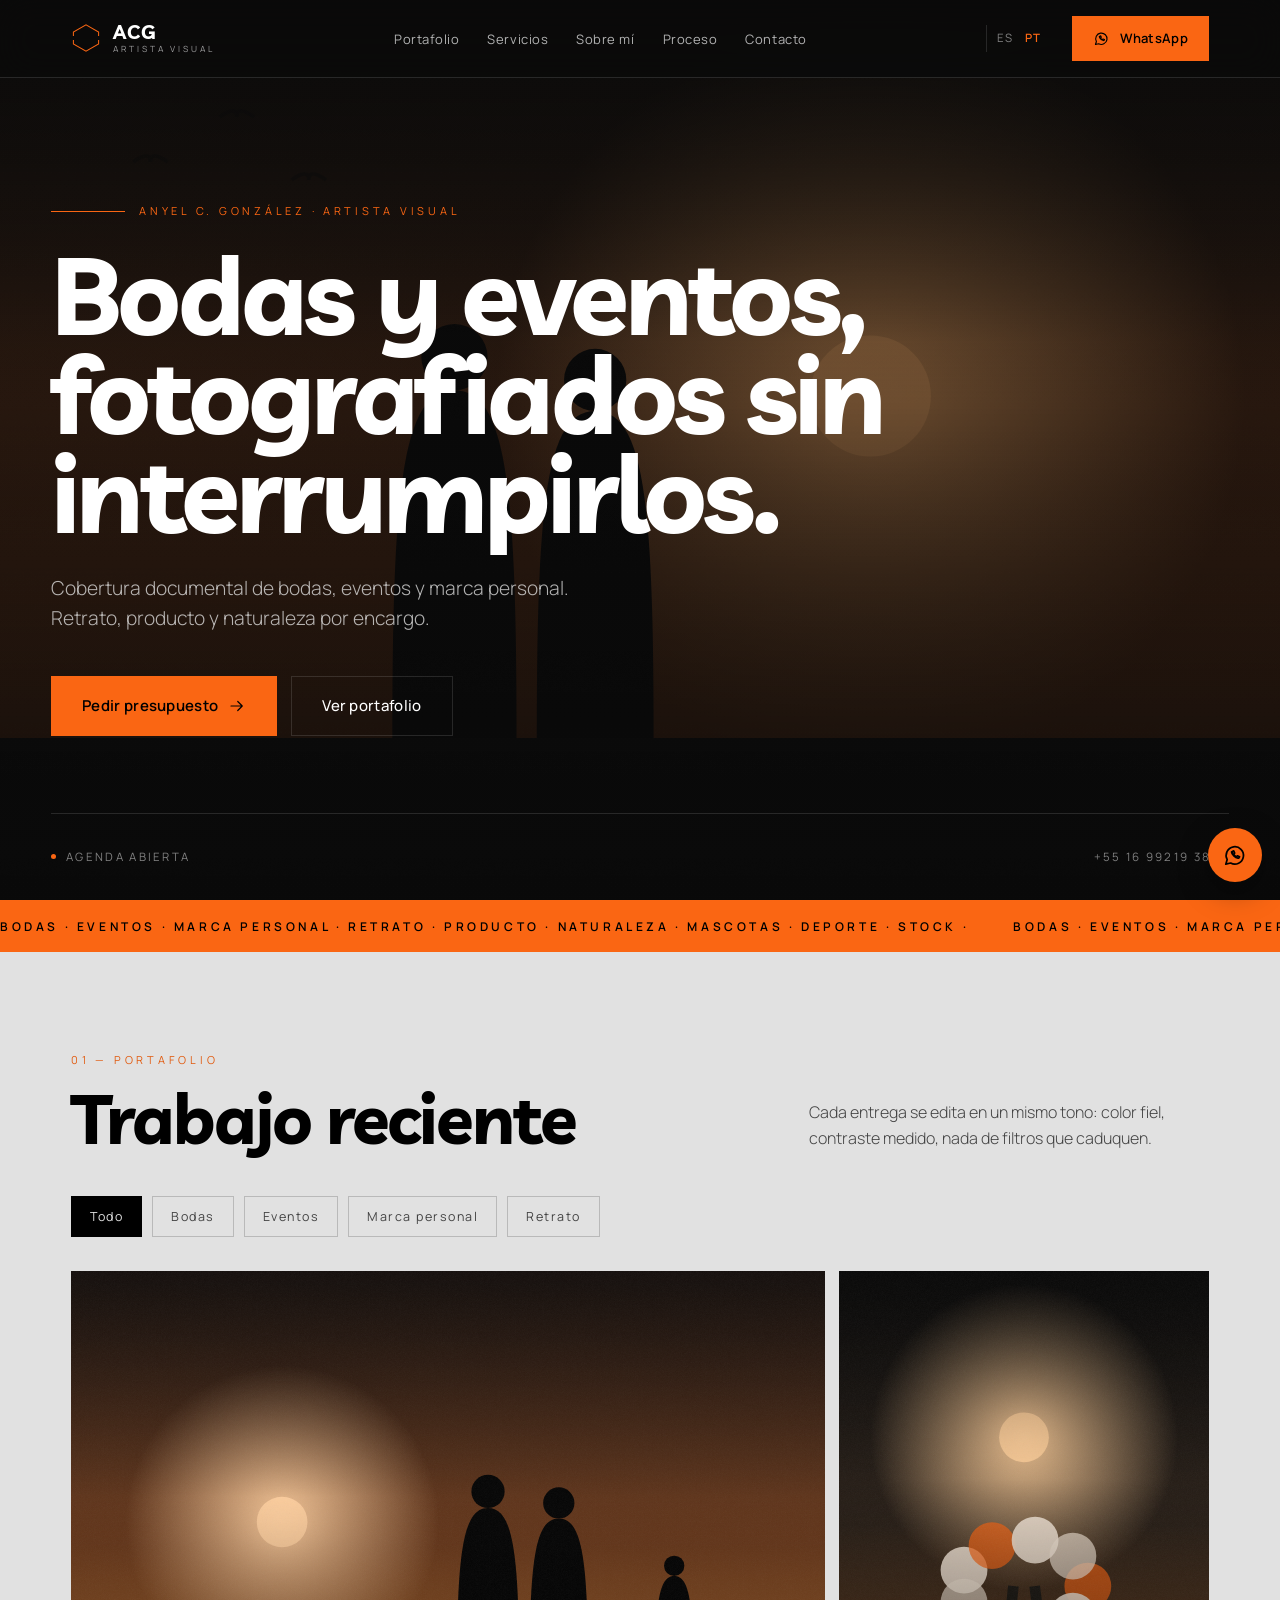
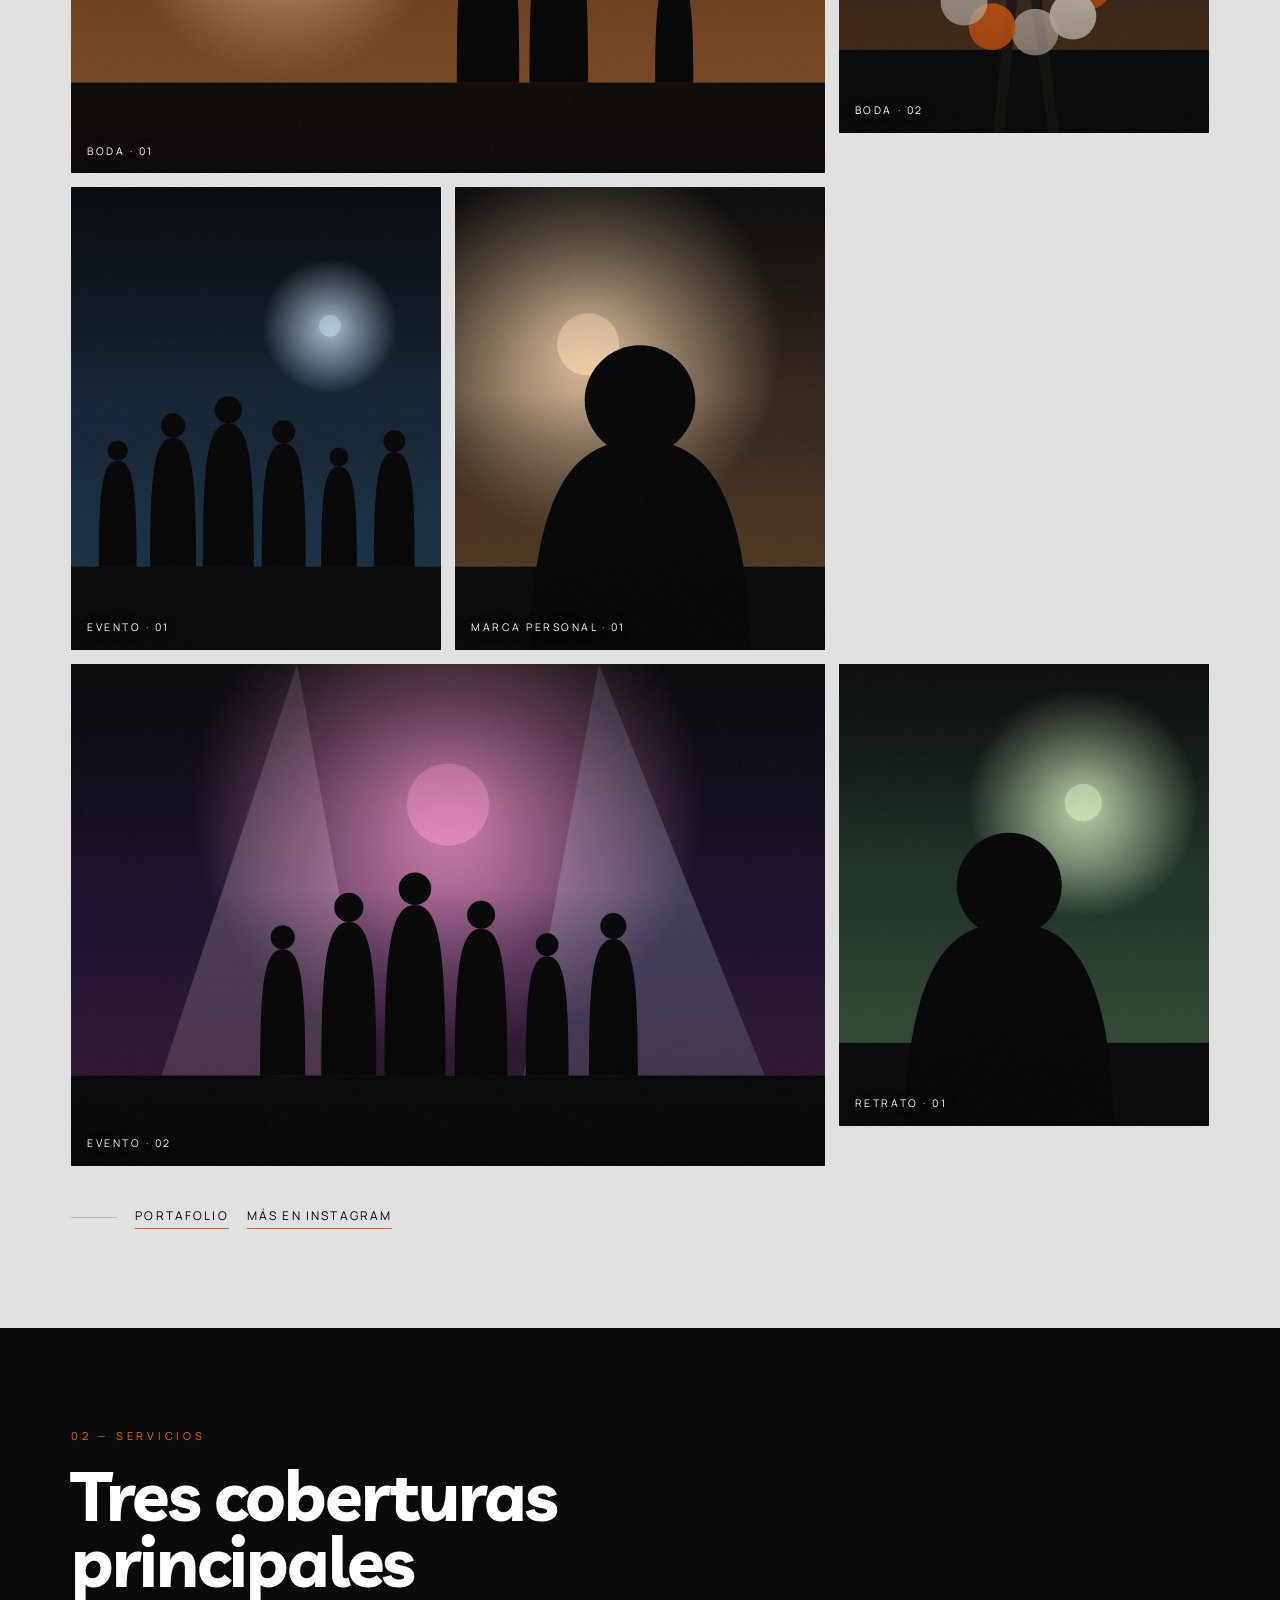
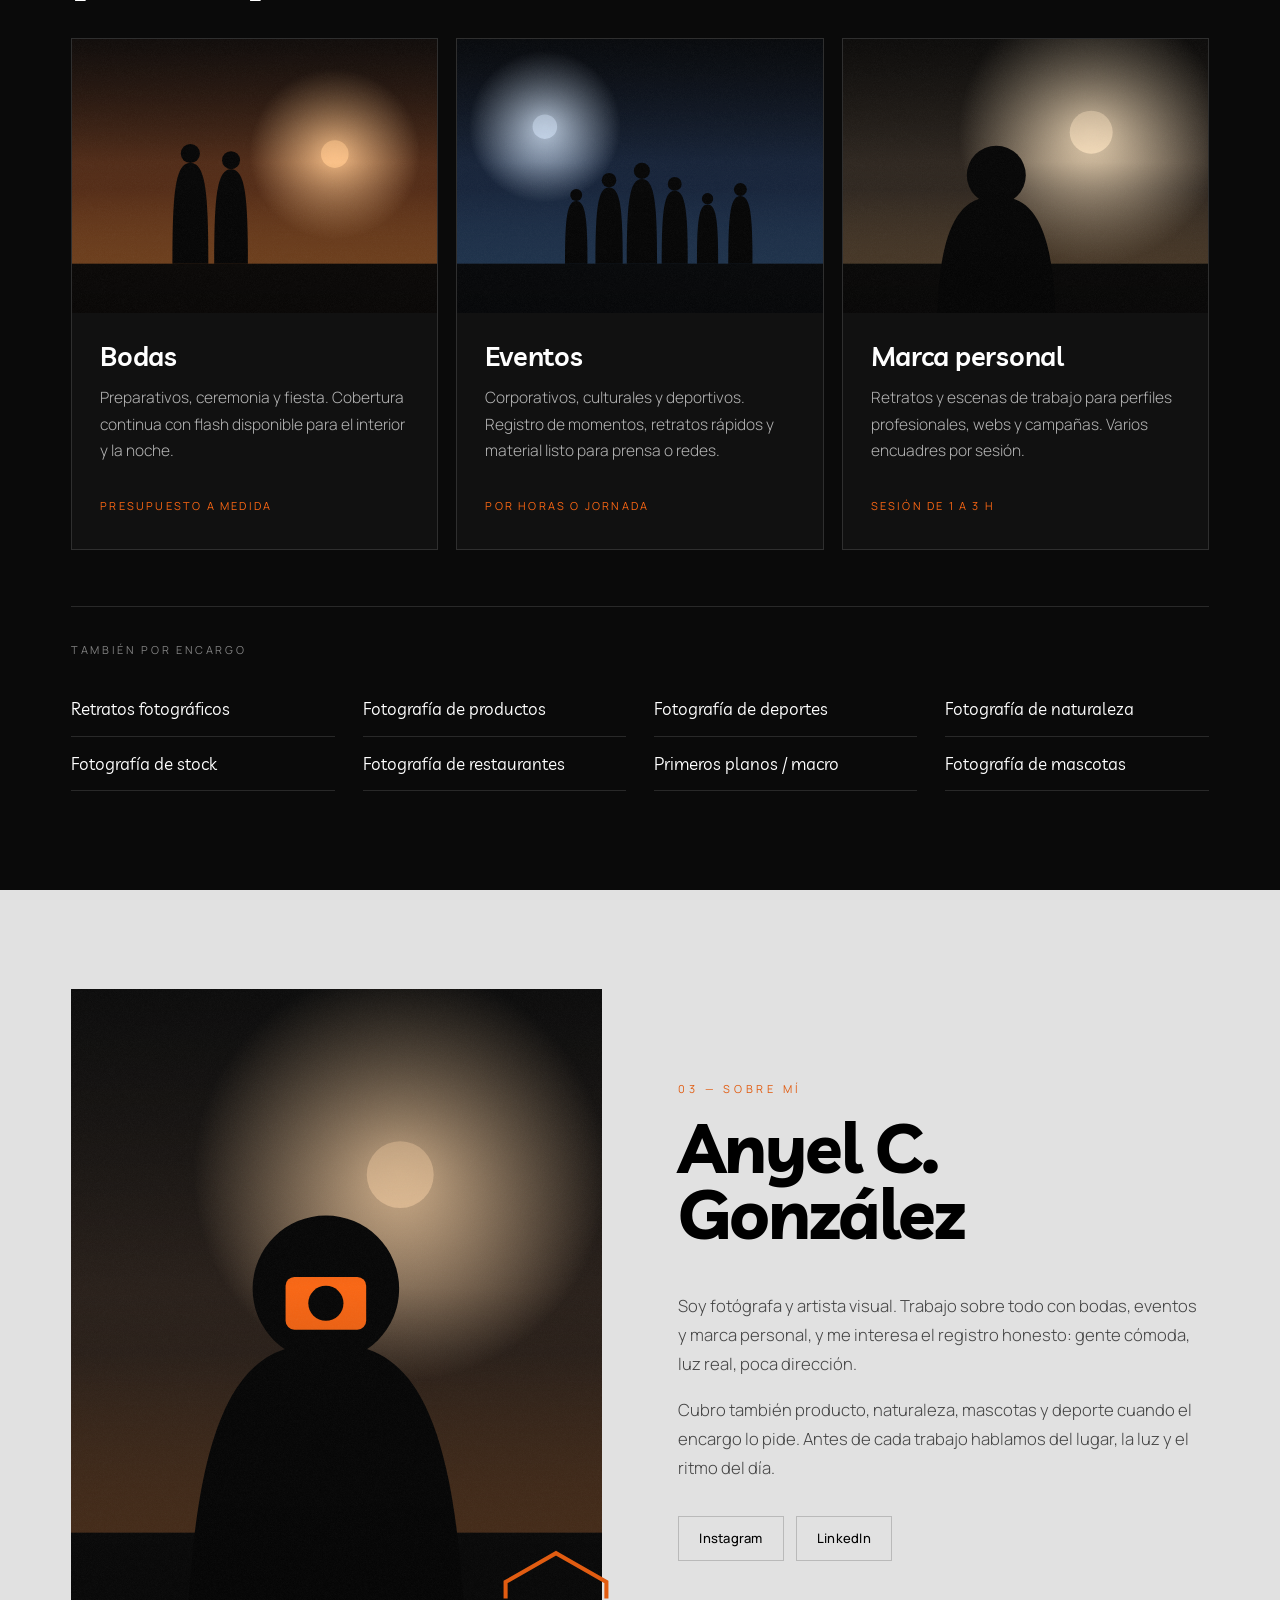
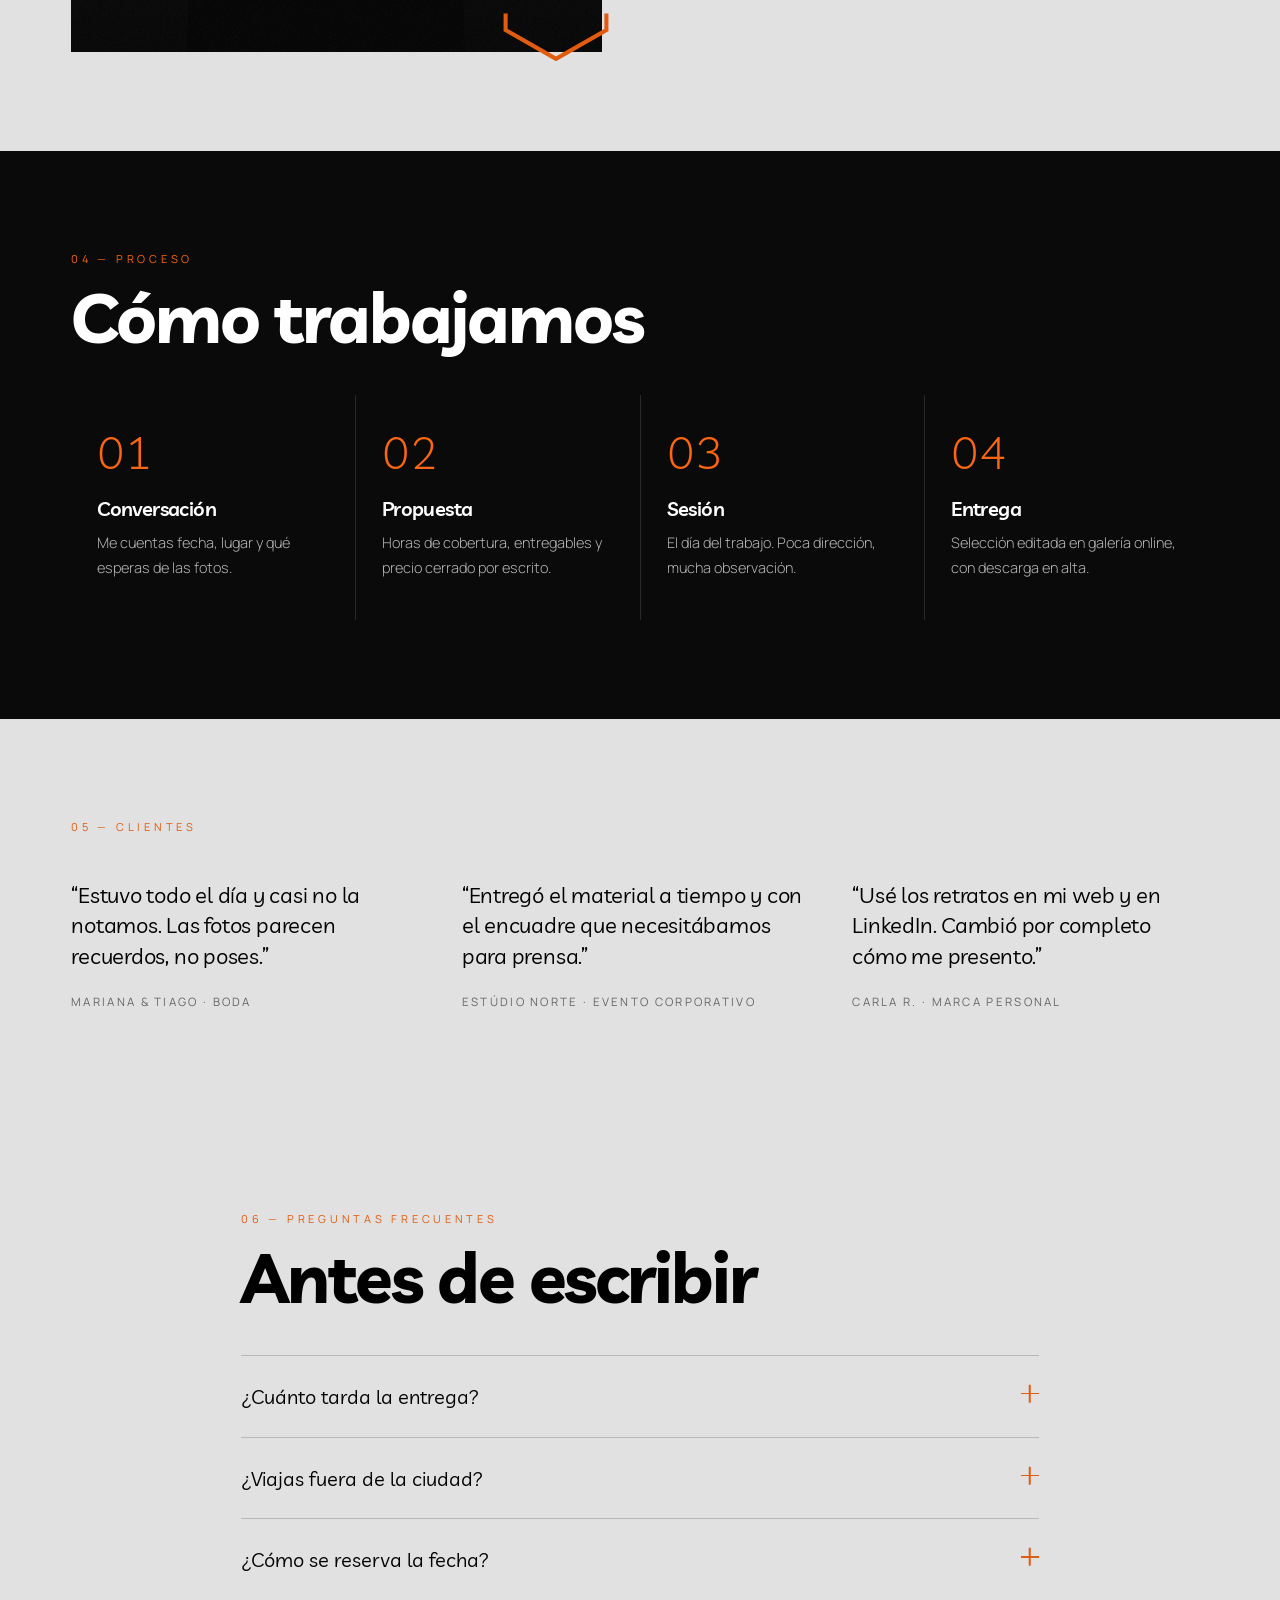
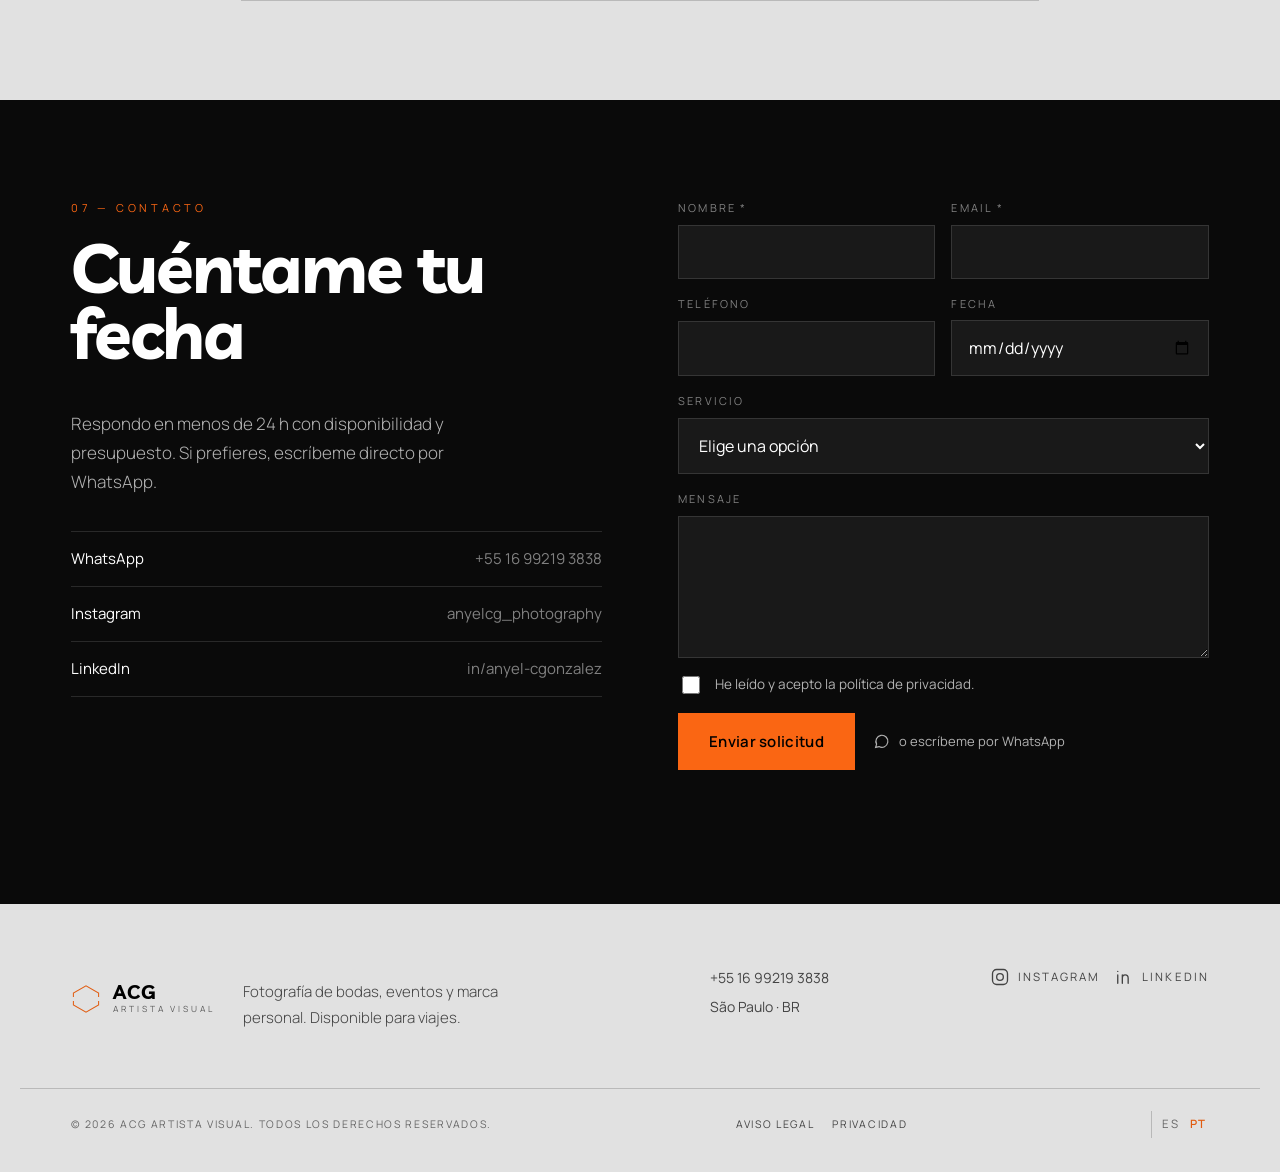
==== commit 10873ee2: "Cambia el idioma por defecto de la maqueta a PT Solo afecta a la maqueta estatica (_preview/ y docs/" ====
--- a/_preview/index.html
+++ b/_preview/index.html
@@ -1,5 +1,5 @@
 <!DOCTYPE html>
-<html lang="es">
+<html lang="pt">
 <head>
 <meta charset="utf-8">
 <meta name="viewport" content="width=device-width, initial-scale=1">
@@ -73,8 +73,8 @@
 		</nav>
 		<div class="acg-builder-zone acg-builder-zone--derecha">
 			<div class="acg-lang" role="group" aria-label="Idioma">
-				<a class="acg-lang__btn is-active" href="?lang=es" hreflang="es">ES</a>
-				<a class="acg-lang__btn" href="?lang=pt" hreflang="pt">PT</a>
+				<a class="acg-lang__btn" href="?lang=es" hreflang="es">ES</a>
+				<a class="acg-lang__btn is-active" href="?lang=pt" hreflang="pt">PT</a>
 			</div>
 			<a class="acg-btn acg-btn--acento acg-btn--sm" href="https://wa.me/5516992193838" target="_blank" rel="noopener">
 				<svg class="acg-icono" viewBox="0 0 24 24" width="17" height="17" fill="none" stroke="currentColor" stroke-width="1.6" stroke-linecap="round" stroke-linejoin="round" aria-hidden="true"><path d="M3.5 20.5l1.3-4.3A8 8 0 1 1 8 19.4z"/><path d="M8.8 9.2c.3 2.6 3.4 5.4 5.9 5.7.7.1 1.4-.6 1.5-1.3l-2-.9-1 1c-1-.5-2-1.4-2.5-2.5l1-1-.9-2c-.7.1-1.4.7-1.3 1.5z"/></svg>WhatsApp
@@ -93,7 +93,7 @@
 			<li><a href="#proceso">Proceso</a></li>
 			<li><a href="#contacto">Contacto</a></li>
 		</ul>
-		<div class="acg-lang"><a class="acg-lang__btn is-active" href="#">ES</a><a class="acg-lang__btn" href="#">PT</a></div>
+		<div class="acg-lang"><a class="acg-lang__btn" href="#">ES</a><a class="acg-lang__btn is-active" href="#">PT</a></div>
 		<ul class="acg-contacto-info">
 			<li><span>+55 16 99219 3838</span></li>
 			<li><span>São Paulo · BR</span></li>
@@ -386,7 +386,7 @@
 	<div class="acg-builder-row acg-builder-row--footer acg-builder-row--inferior">
 		<div class="acg-builder-zone acg-builder-zone--izquierda"><p class="acg-pie__copy">© 2026 ACG Artista Visual. Todos los derechos reservados.</p></div>
 		<div class="acg-builder-zone acg-builder-zone--centro"><nav class="acg-pie__legal"><ul class="acg-pie__legal-lista"><li><a href="#">Aviso legal</a></li><li><a href="#">Privacidad</a></li></ul></nav></div>
-		<div class="acg-builder-zone acg-builder-zone--derecha"><div class="acg-lang"><a class="acg-lang__btn is-active" href="#">ES</a><a class="acg-lang__btn" href="#">PT</a></div></div>
+		<div class="acg-builder-zone acg-builder-zone--derecha"><div class="acg-lang"><a class="acg-lang__btn" href="#">ES</a><a class="acg-lang__btn is-active" href="#">PT</a></div></div>
 	</div>
 </footer>
 
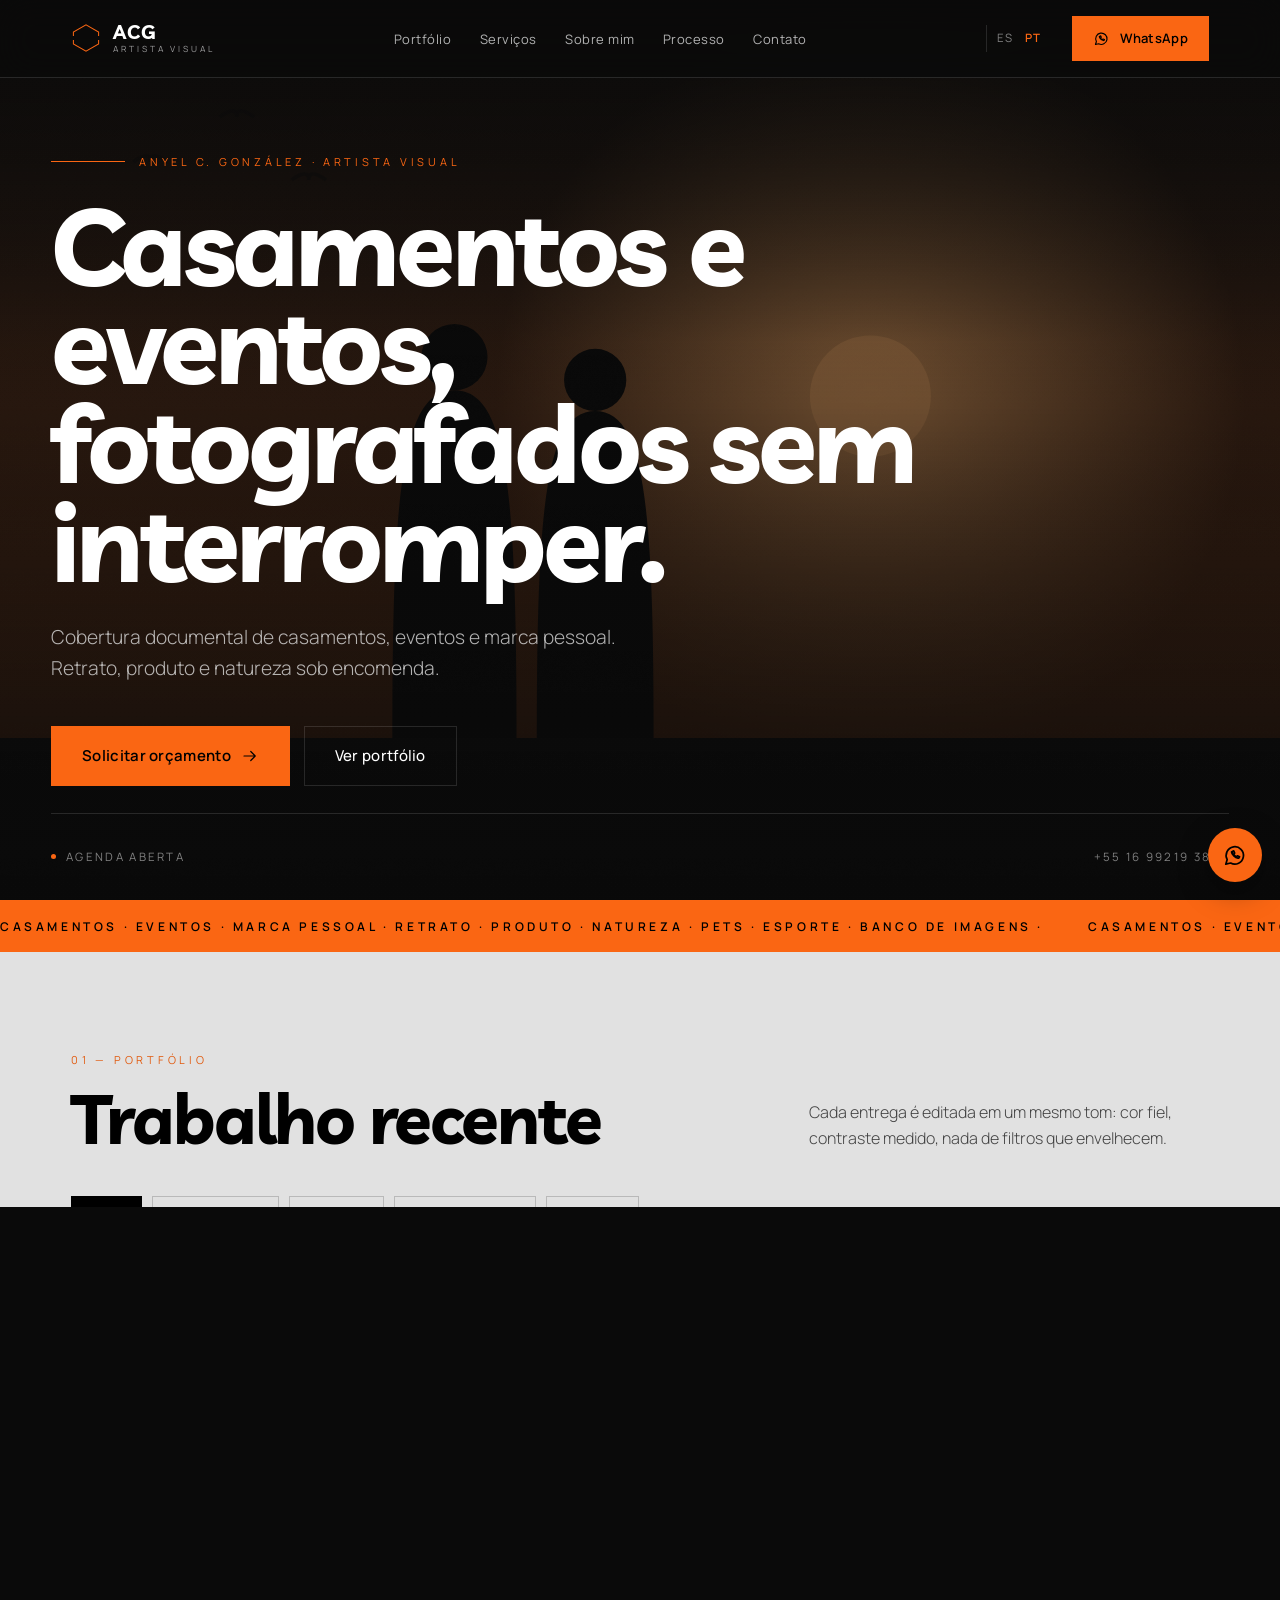
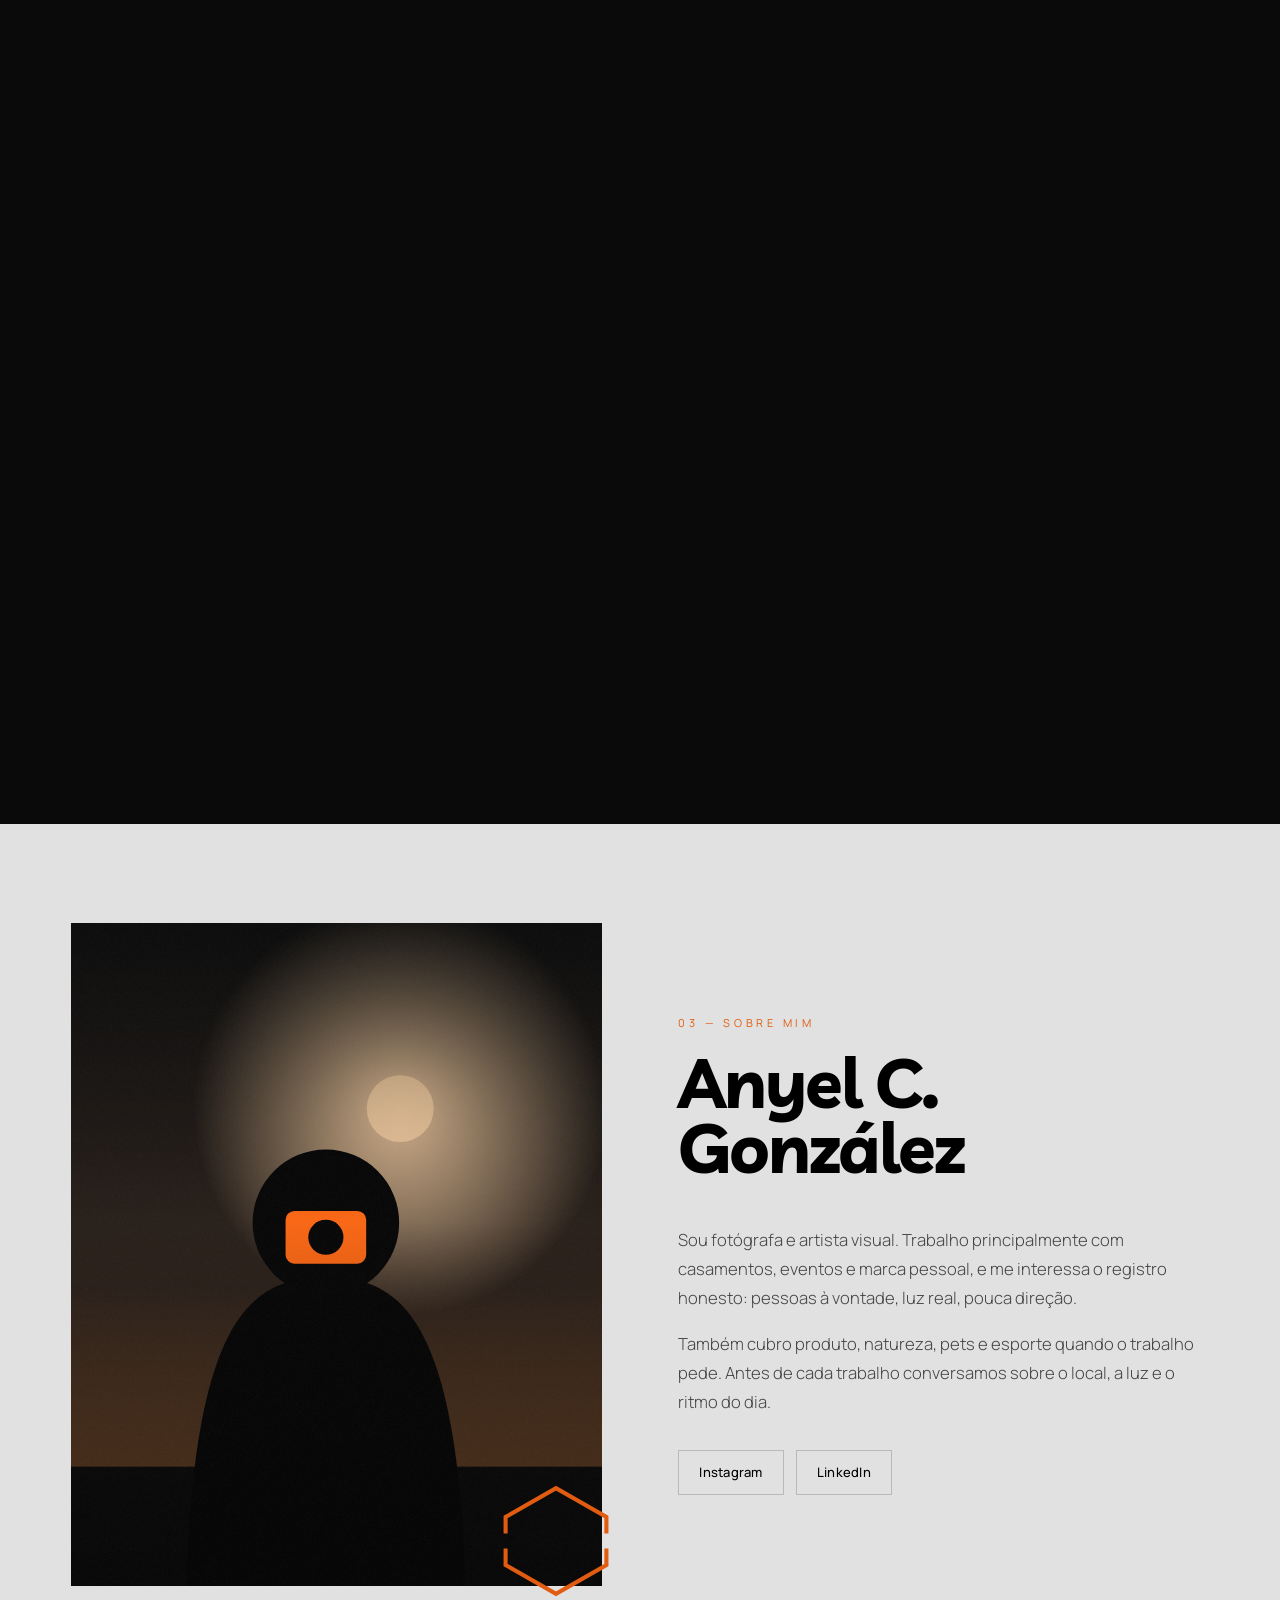
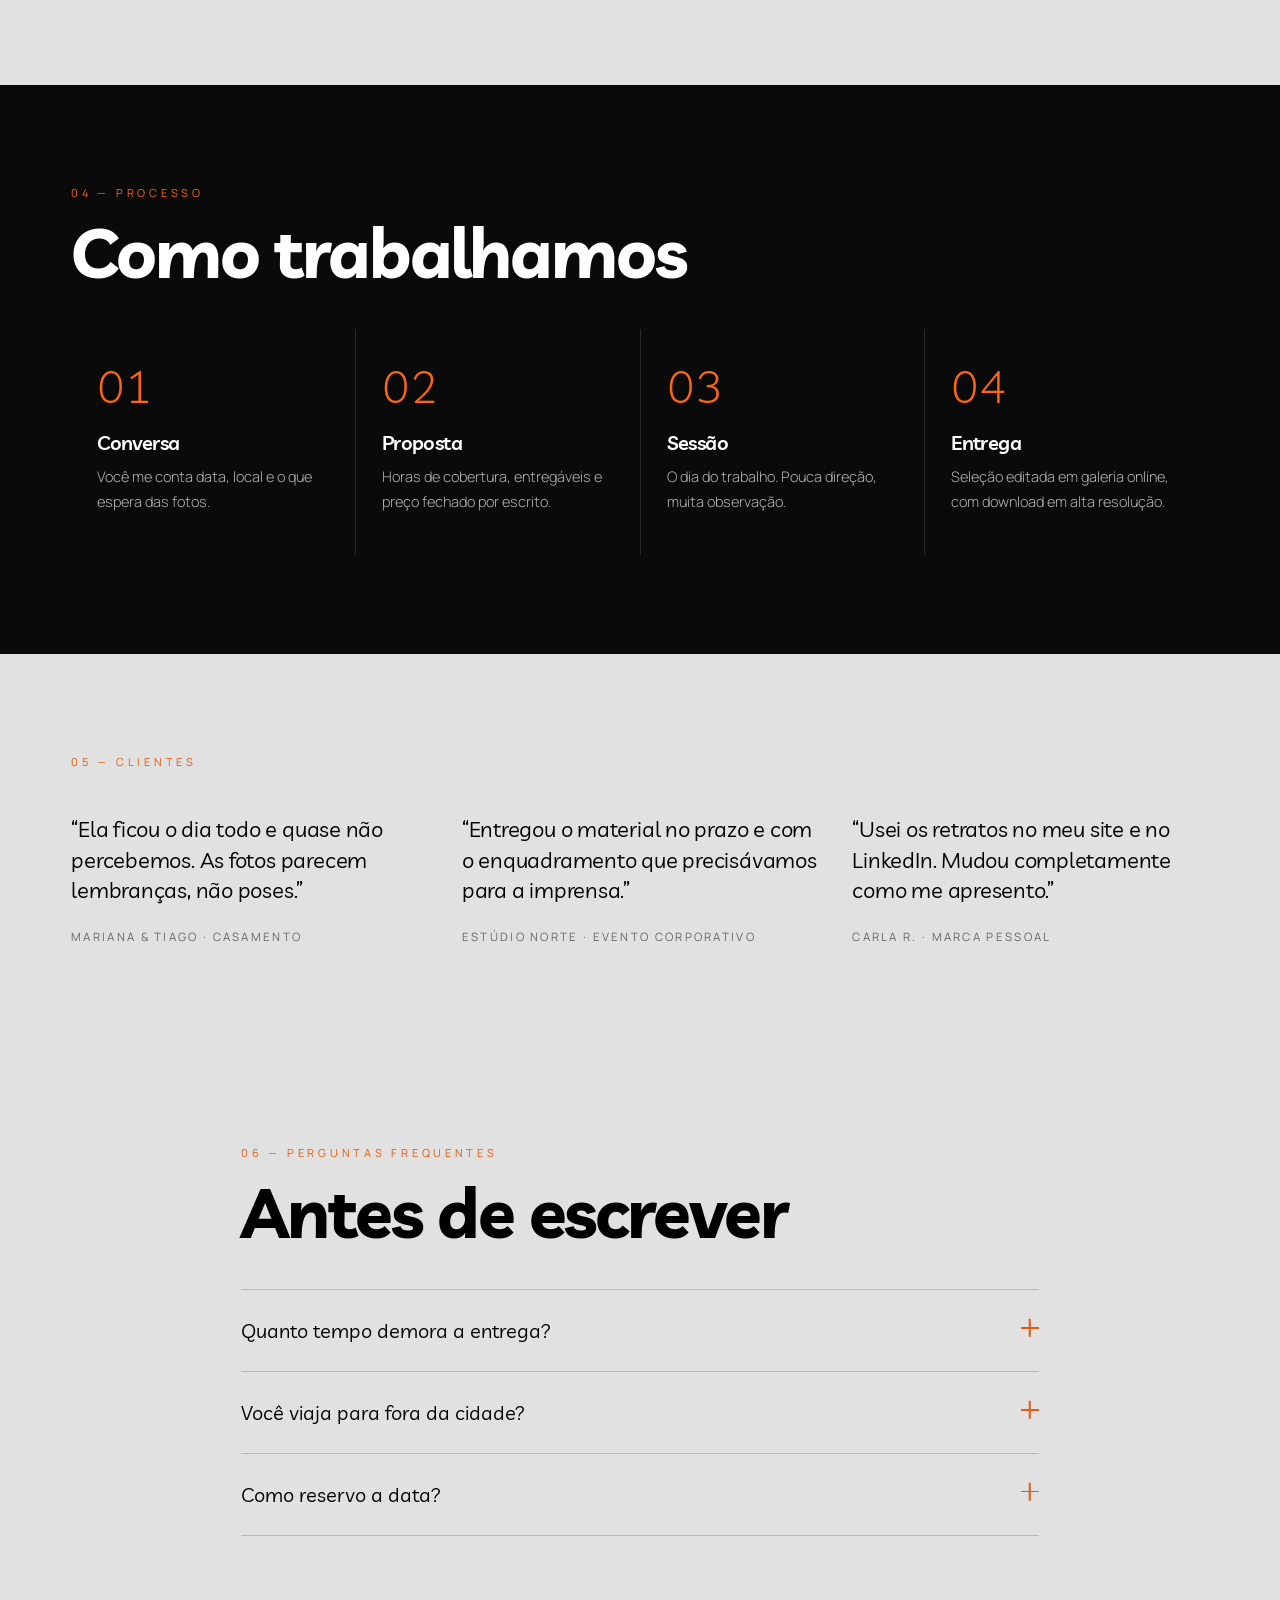
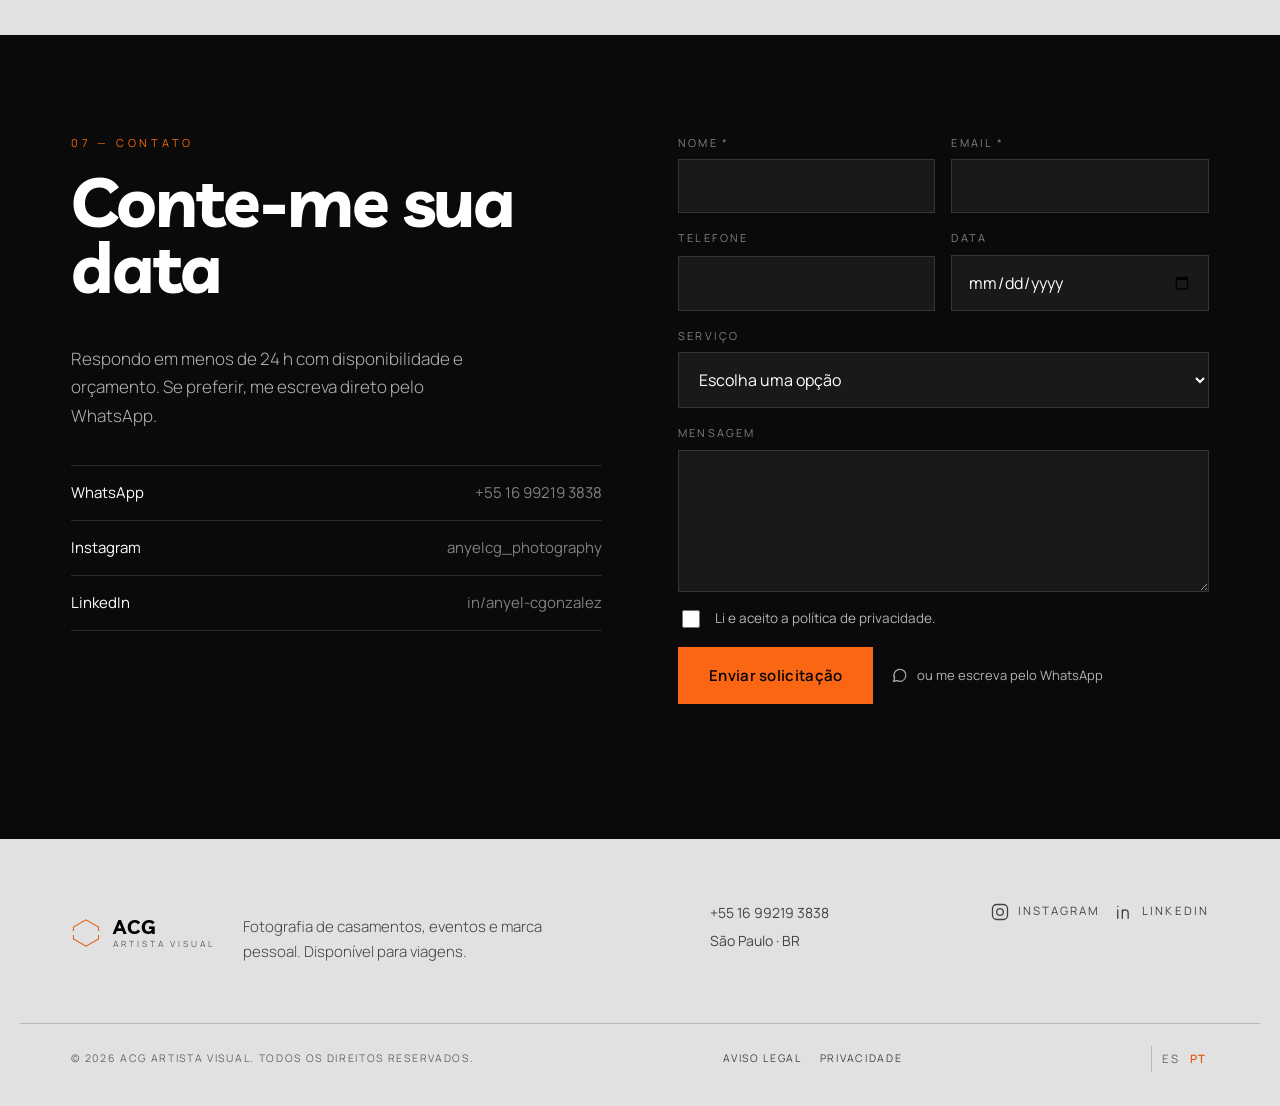
==== commit 4d652e66: "Traduce el texto de la maqueta a portugues (pt-BR) Solo _preview/index.html y su version publicada e" ====
--- a/_preview/index.html
+++ b/_preview/index.html
@@ -49,7 +49,7 @@
 </head>
 <body class="acg-header-fija">
 
-<a class="acg-skip" href="#contenido">Saltar al contenido</a>
+<a class="acg-skip" href="#contenido">Pular para o conteúdo</a>
 
 <header class="acg-header" id="acg-header">
 	<div class="acg-builder-row acg-builder-row--header acg-builder-row--principal">
@@ -62,13 +62,13 @@
 				</span>
 			</a>
 		</div>
-		<nav class="acg-nav acg-builder-zone acg-builder-zone--centro" id="acg-navegacion" aria-label="Menú principal">
+		<nav class="acg-nav acg-builder-zone acg-builder-zone--centro" id="acg-navegacion" aria-label="Menu principal">
 			<ul class="acg-nav__lista">
-				<li><a href="#portafolio">Portafolio</a></li>
-				<li><a href="#servicios">Servicios</a></li>
-				<li><a href="#sobre">Sobre mí</a></li>
-				<li><a href="#proceso">Proceso</a></li>
-				<li><a href="#contacto">Contacto</a></li>
+				<li><a href="#portafolio">Portfólio</a></li>
+				<li><a href="#servicios">Serviços</a></li>
+				<li><a href="#sobre">Sobre mim</a></li>
+				<li><a href="#proceso">Processo</a></li>
+				<li><a href="#contacto">Contato</a></li>
 			</ul>
 		</nav>
 		<div class="acg-builder-zone acg-builder-zone--derecha">
@@ -79,7 +79,7 @@
 			<a class="acg-btn acg-btn--acento acg-btn--sm" href="https://wa.me/5516992193838" target="_blank" rel="noopener">
 				<svg class="acg-icono" viewBox="0 0 24 24" width="17" height="17" fill="none" stroke="currentColor" stroke-width="1.6" stroke-linecap="round" stroke-linejoin="round" aria-hidden="true"><path d="M3.5 20.5l1.3-4.3A8 8 0 1 1 8 19.4z"/><path d="M8.8 9.2c.3 2.6 3.4 5.4 5.9 5.7.7.1 1.4-.6 1.5-1.3l-2-.9-1 1c-1-.5-2-1.4-2.5-2.5l1-1-.9-2c-.7.1-1.4.7-1.3 1.5z"/></svg>WhatsApp
 			</a>
-			<button class="acg-burger" type="button" aria-expanded="false" aria-controls="acg-menu-movil" aria-label="Abrir el menú"><span></span><span></span><span></span></button>
+			<button class="acg-burger" type="button" aria-expanded="false" aria-controls="acg-menu-movil" aria-label="Abrir o menu"><span></span><span></span><span></span></button>
 		</div>
 	</div>
 </header>
@@ -87,11 +87,11 @@
 <div class="acg-menu-movil" id="acg-menu-movil" hidden>
 	<div class="acg-menu-movil__interior">
 		<ul class="acg-menu-movil__lista">
-			<li><a href="#portafolio">Portafolio</a></li>
-			<li><a href="#servicios">Servicios</a></li>
-			<li><a href="#sobre">Sobre mí</a></li>
-			<li><a href="#proceso">Proceso</a></li>
-			<li><a href="#contacto">Contacto</a></li>
+			<li><a href="#portafolio">Portfólio</a></li>
+			<li><a href="#servicios">Serviços</a></li>
+			<li><a href="#sobre">Sobre mim</a></li>
+			<li><a href="#proceso">Processo</a></li>
+			<li><a href="#contacto">Contato</a></li>
 		</ul>
 		<div class="acg-lang"><a class="acg-lang__btn" href="#">ES</a><a class="acg-lang__btn is-active" href="#">PT</a></div>
 		<ul class="acg-contacto-info">
@@ -110,23 +110,23 @@
 	</div>
 	<div class="acg-hero__interior">
 		<p class="acg-hero__epigrafe"><span class="acg-hero__linea" aria-hidden="true"></span>ANYEL C. GONZÁLEZ · ARTISTA VISUAL</p>
-		<h1 class="acg-hero__titulo">Bodas y eventos, fotografiados sin interrumpirlos.</h1>
-		<p class="acg-hero__texto">Cobertura documental de bodas, eventos y marca personal. Retrato, producto y naturaleza por encargo.</p>
+		<h1 class="acg-hero__titulo">Casamentos e eventos, fotografados sem interromper.</h1>
+		<p class="acg-hero__texto">Cobertura documental de casamentos, eventos e marca pessoal. Retrato, produto e natureza sob encomenda.</p>
 		<div class="acg-hero__botones">
-			<a class="acg-btn acg-btn--acento" href="#contacto">Pedir presupuesto <svg class="acg-icono" viewBox="0 0 24 24" width="18" height="18" fill="none" stroke="currentColor" stroke-width="1.6" stroke-linecap="round" stroke-linejoin="round" aria-hidden="true"><path d="M4 12h15M13 6l6 6-6 6"/></svg></a>
-			<a class="acg-btn acg-btn--linea" href="#portafolio">Ver portafolio</a>
+			<a class="acg-btn acg-btn--acento" href="#contacto">Solicitar orçamento <svg class="acg-icono" viewBox="0 0 24 24" width="18" height="18" fill="none" stroke="currentColor" stroke-width="1.6" stroke-linecap="round" stroke-linejoin="round" aria-hidden="true"><path d="M4 12h15M13 6l6 6-6 6"/></svg></a>
+			<a class="acg-btn acg-btn--linea" href="#portafolio">Ver portfólio</a>
 		</div>
 	</div>
 	<div class="acg-hero__pie">
-		<span class="acg-hero__estado"><span class="acg-punto" aria-hidden="true"></span>AGENDA ABIERTA</span>
+		<span class="acg-hero__estado"><span class="acg-punto" aria-hidden="true"></span>AGENDA ABERTA</span>
 		<a href="tel:+5516992193838">+55 16 99219 3838</a>
 	</div>
 </header>
 
 <div class="acg-marquesina acg-esquema--acento" aria-hidden="true">
 	<div class="acg-marquesina__pista">
-		<span class="acg-marquesina__grupo">BODAS · EVENTOS · MARCA PERSONAL · RETRATO · PRODUCTO · NATURALEZA · MASCOTAS · DEPORTE · STOCK · </span>
-		<span class="acg-marquesina__grupo">BODAS · EVENTOS · MARCA PERSONAL · RETRATO · PRODUCTO · NATURALEZA · MASCOTAS · DEPORTE · STOCK · </span>
+		<span class="acg-marquesina__grupo">CASAMENTOS · EVENTOS · MARCA PESSOAL · RETRATO · PRODUTO · NATUREZA · PETS · ESPORTE · BANCO DE IMAGENS · </span>
+		<span class="acg-marquesina__grupo">CASAMENTOS · EVENTOS · MARCA PESSOAL · RETRATO · PRODUTO · NATUREZA · PETS · ESPORTE · BANCO DE IMAGENS · </span>
 	</div>
 </div>
 
@@ -134,39 +134,39 @@
 	<div class="acg-contenedor">
 		<div class="acg-seccion__cabecera">
 			<div>
-				<p class="acg-epigrafe"><span class="acg-epigrafe__num">01</span> — PORTAFOLIO</p>
-				<h2 class="acg-titulo">Trabajo reciente</h2>
-			</div>
-			<p class="acg-seccion__intro">Cada entrega se edita en un mismo tono: color fiel, contraste medido, nada de filtros que caduquen.</p>
+				<p class="acg-epigrafe"><span class="acg-epigrafe__num">01</span> — PORTFÓLIO</p>
+				<h2 class="acg-titulo">Trabalho recente</h2>
+			</div>
+			<p class="acg-seccion__intro">Cada entrega é editada em um mesmo tom: cor fiel, contraste medido, nada de filtros que envelhecem.</p>
 		</div>
 
 		<div class="acg-filtros" data-acg-filtros hidden>
-			<button type="button" class="acg-chip is-active" data-filtro="all">Todo</button>
-			<button type="button" class="acg-chip" data-filtro="bodas">Bodas</button>
+			<button type="button" class="acg-chip is-active" data-filtro="all">Tudo</button>
+			<button type="button" class="acg-chip" data-filtro="bodas">Casamentos</button>
 			<button type="button" class="acg-chip" data-filtro="eventos">Eventos</button>
-			<button type="button" class="acg-chip" data-filtro="marca">Marca personal</button>
+			<button type="button" class="acg-chip" data-filtro="marca">Marca pessoal</button>
 			<button type="button" class="acg-chip" data-filtro="retrato">Retrato</button>
 		</div>
 
 		<div class="acg-mosaico" style="--acg-cols: 3;" data-acg-mosaico>
 			<figure class="acg-tarjeta-foto acg-tarjeta-foto--ancha" style="aspect-ratio: 3 / 2;" data-categorias="bodas">
-				<a href="#" class="acg-tarjeta-foto__enlace"><img class="acg-thumb" src="../acg-visual/demo/images/boda-ceremonia.svg" alt="Ceremonia"></a>
-				<figcaption class="acg-tarjeta-foto__pie">BODA · 01</figcaption>
+				<a href="#" class="acg-tarjeta-foto__enlace"><img class="acg-thumb" src="../acg-visual/demo/images/boda-ceremonia.svg" alt="Cerimônia"></a>
+				<figcaption class="acg-tarjeta-foto__pie">CASAMENTO · 01</figcaption>
 			</figure>
 			<figure class="acg-tarjeta-foto" style="aspect-ratio: 4 / 5;" data-categorias="bodas">
-				<a href="#" class="acg-tarjeta-foto__enlace"><img class="acg-thumb" src="../acg-visual/demo/images/boda-detalle.svg" alt="Detalle"></a>
-				<figcaption class="acg-tarjeta-foto__pie">BODA · 02</figcaption>
+				<a href="#" class="acg-tarjeta-foto__enlace"><img class="acg-thumb" src="../acg-visual/demo/images/boda-detalle.svg" alt="Detalhe"></a>
+				<figcaption class="acg-tarjeta-foto__pie">CASAMENTO · 02</figcaption>
 			</figure>
 			<figure class="acg-tarjeta-foto" style="aspect-ratio: 4 / 5;" data-categorias="eventos">
 				<a href="#" class="acg-tarjeta-foto__enlace"><img class="acg-thumb" src="../acg-visual/demo/images/evento-corporativo.svg" alt="Evento"></a>
 				<figcaption class="acg-tarjeta-foto__pie">EVENTO · 01</figcaption>
 			</figure>
 			<figure class="acg-tarjeta-foto" style="aspect-ratio: 4 / 5;" data-categorias="marca">
-				<a href="#" class="acg-tarjeta-foto__enlace"><img class="acg-thumb" src="../acg-visual/demo/images/marca-personal.svg" alt="Marca personal"></a>
-				<figcaption class="acg-tarjeta-foto__pie">MARCA PERSONAL · 01</figcaption>
+				<a href="#" class="acg-tarjeta-foto__enlace"><img class="acg-thumb" src="../acg-visual/demo/images/marca-personal.svg" alt="Marca pessoal"></a>
+				<figcaption class="acg-tarjeta-foto__pie">MARCA PESSOAL · 01</figcaption>
 			</figure>
 			<figure class="acg-tarjeta-foto acg-tarjeta-foto--ancha" style="aspect-ratio: 3 / 2;" data-categorias="eventos">
-				<a href="#" class="acg-tarjeta-foto__enlace"><img class="acg-thumb" src="../acg-visual/demo/images/evento-escenario.svg" alt="Escenario"></a>
+				<a href="#" class="acg-tarjeta-foto__enlace"><img class="acg-thumb" src="../acg-visual/demo/images/evento-escenario.svg" alt="Cenário"></a>
 				<figcaption class="acg-tarjeta-foto__pie">EVENTO · 02</figcaption>
 			</figure>
 			<figure class="acg-tarjeta-foto" style="aspect-ratio: 4 / 5;" data-categorias="retrato">
@@ -175,12 +175,12 @@
 			</figure>
 		</div>
 
-		<p class="acg-mosaico__vacio" data-acg-vacio hidden>No hay nada por aquí todavía.</p>
+		<p class="acg-mosaico__vacio" data-acg-vacio hidden>Ainda não há nada por aqui.</p>
 
 		<div class="acg-mosaico__pie">
 			<span class="acg-raya" aria-hidden="true"></span>
-			<a class="acg-enlace-sub" href="#">Portafolio</a>
-			<a class="acg-enlace-sub" href="#">Más en Instagram</a>
+			<a class="acg-enlace-sub" href="#">Portfólio</a>
+			<a class="acg-enlace-sub" href="#">Mais no Instagram</a>
 		</div>
 	</div>
 </section>
@@ -189,8 +189,8 @@
 	<div class="acg-contenedor">
 		<div class="acg-seccion__cabecera acg-seccion__cabecera--apilada">
 			<div>
-				<p class="acg-epigrafe"><span class="acg-epigrafe__num">02</span> — SERVICIOS</p>
-				<h2 class="acg-titulo">Tres coberturas principales</h2>
+				<p class="acg-epigrafe"><span class="acg-epigrafe__num">02</span> — SERVIÇOS</p>
+				<h2 class="acg-titulo">Três coberturas principais</h2>
 			</div>
 		</div>
 
@@ -198,40 +198,40 @@
 			<article class="acg-servicio">
 				<a class="acg-servicio__media" href="#" tabindex="-1" aria-hidden="true"><img class="acg-thumb" src="../acg-visual/demo/images/servicio-bodas.svg" alt=""></a>
 				<div class="acg-servicio__cuerpo">
-					<h3 class="acg-servicio__titulo"><a href="#">Bodas</a></h3>
-					<p class="acg-servicio__texto">Preparativos, ceremonia y fiesta. Cobertura continua con flash disponible para el interior y la noche.</p>
-					<p class="acg-servicio__nota">Presupuesto a medida</p>
+					<h3 class="acg-servicio__titulo"><a href="#">Casamentos</a></h3>
+					<p class="acg-servicio__texto">Preparativos, cerimônia e festa. Cobertura contínua com flash disponível para ambientes internos e a noite.</p>
+					<p class="acg-servicio__nota">Orçamento sob medida</p>
 				</div>
 			</article>
 			<article class="acg-servicio">
 				<a class="acg-servicio__media" href="#" tabindex="-1" aria-hidden="true"><img class="acg-thumb" src="../acg-visual/demo/images/servicio-eventos.svg" alt=""></a>
 				<div class="acg-servicio__cuerpo">
 					<h3 class="acg-servicio__titulo"><a href="#">Eventos</a></h3>
-					<p class="acg-servicio__texto">Corporativos, culturales y deportivos. Registro de momentos, retratos rápidos y material listo para prensa o redes.</p>
-					<p class="acg-servicio__nota">Por horas o jornada</p>
+					<p class="acg-servicio__texto">Corporativos, culturais e esportivos. Registro de momentos, retratos rápidos e material pronto para imprensa ou redes.</p>
+					<p class="acg-servicio__nota">Por hora ou diária</p>
 				</div>
 			</article>
 			<article class="acg-servicio">
 				<a class="acg-servicio__media" href="#" tabindex="-1" aria-hidden="true"><img class="acg-thumb" src="../acg-visual/demo/images/servicio-marca.svg" alt=""></a>
 				<div class="acg-servicio__cuerpo">
-					<h3 class="acg-servicio__titulo"><a href="#">Marca personal</a></h3>
-					<p class="acg-servicio__texto">Retratos y escenas de trabajo para perfiles profesionales, webs y campañas. Varios encuadres por sesión.</p>
-					<p class="acg-servicio__nota">Sesión de 1 a 3 h</p>
+					<h3 class="acg-servicio__titulo"><a href="#">Marca pessoal</a></h3>
+					<p class="acg-servicio__texto">Retratos e cenas de trabalho para perfis profissionais, sites e campanhas. Vários enquadramentos por sessão.</p>
+					<p class="acg-servicio__nota">Sessão de 1 a 3 h</p>
 				</div>
 			</article>
 		</div>
 
 		<div class="acg-encargos">
-			<p class="acg-encargos__titulo">También por encargo</p>
+			<p class="acg-encargos__titulo">Também sob encomenda</p>
 			<ul class="acg-encargos__lista">
 				<li>Retratos fotográficos</li>
-				<li>Fotografía de productos</li>
-				<li>Fotografía de deportes</li>
-				<li>Fotografía de naturaleza</li>
-				<li>Fotografía de stock</li>
-				<li>Fotografía de restaurantes</li>
-				<li>Primeros planos / macro</li>
-				<li>Fotografía de mascotas</li>
+				<li>Fotografia de produtos</li>
+				<li>Fotografia de esportes</li>
+				<li>Fotografia de natureza</li>
+				<li>Fotografia de banco de imagens</li>
+				<li>Fotografia de restaurantes</li>
+				<li>Close-ups / macro</li>
+				<li>Fotografia de pets</li>
 			</ul>
 		</div>
 	</div>
@@ -246,13 +246,13 @@
 		<div class="acg-sobre__texto">
 			<div class="acg-seccion__cabecera acg-seccion__cabecera--apilada">
 				<div>
-					<p class="acg-epigrafe"><span class="acg-epigrafe__num">03</span> — SOBRE MÍ</p>
+					<p class="acg-epigrafe"><span class="acg-epigrafe__num">03</span> — SOBRE MIM</p>
 					<h2 class="acg-titulo">Anyel C. González</h2>
 				</div>
 			</div>
 			<div class="acg-prosa">
-				<p>Soy fotógrafa y artista visual. Trabajo sobre todo con bodas, eventos y marca personal, y me interesa el registro honesto: gente cómoda, luz real, poca dirección.</p>
-				<p>Cubro también producto, naturaleza, mascotas y deporte cuando el encargo lo pide. Antes de cada trabajo hablamos del lugar, la luz y el ritmo del día.</p>
+				<p>Sou fotógrafa e artista visual. Trabalho principalmente com casamentos, eventos e marca pessoal, e me interessa o registro honesto: pessoas à vontade, luz real, pouca direção.</p>
+				<p>Também cubro produto, natureza, pets e esporte quando o trabalho pede. Antes de cada trabalho conversamos sobre o local, a luz e o ritmo do dia.</p>
 			</div>
 			<div class="acg-sobre__enlaces">
 				<a class="acg-btn acg-btn--linea acg-btn--sm" href="#">Instagram</a>
@@ -266,15 +266,15 @@
 	<div class="acg-contenedor">
 		<div class="acg-seccion__cabecera acg-seccion__cabecera--apilada">
 			<div>
-				<p class="acg-epigrafe"><span class="acg-epigrafe__num">04</span> — PROCESO</p>
-				<h2 class="acg-titulo">Cómo trabajamos</h2>
+				<p class="acg-epigrafe"><span class="acg-epigrafe__num">04</span> — PROCESSO</p>
+				<h2 class="acg-titulo">Como trabalhamos</h2>
 			</div>
 		</div>
 		<ol class="acg-proceso">
-			<li class="acg-paso"><span class="acg-paso__num">01</span><h3 class="acg-paso__titulo">Conversación</h3><p class="acg-paso__texto">Me cuentas fecha, lugar y qué esperas de las fotos.</p></li>
-			<li class="acg-paso"><span class="acg-paso__num">02</span><h3 class="acg-paso__titulo">Propuesta</h3><p class="acg-paso__texto">Horas de cobertura, entregables y precio cerrado por escrito.</p></li>
-			<li class="acg-paso"><span class="acg-paso__num">03</span><h3 class="acg-paso__titulo">Sesión</h3><p class="acg-paso__texto">El día del trabajo. Poca dirección, mucha observación.</p></li>
-			<li class="acg-paso"><span class="acg-paso__num">04</span><h3 class="acg-paso__titulo">Entrega</h3><p class="acg-paso__texto">Selección editada en galería online, con descarga en alta.</p></li>
+			<li class="acg-paso"><span class="acg-paso__num">01</span><h3 class="acg-paso__titulo">Conversa</h3><p class="acg-paso__texto">Você me conta data, local e o que espera das fotos.</p></li>
+			<li class="acg-paso"><span class="acg-paso__num">02</span><h3 class="acg-paso__titulo">Proposta</h3><p class="acg-paso__texto">Horas de cobertura, entregáveis e preço fechado por escrito.</p></li>
+			<li class="acg-paso"><span class="acg-paso__num">03</span><h3 class="acg-paso__titulo">Sessão</h3><p class="acg-paso__texto">O dia do trabalho. Pouca direção, muita observação.</p></li>
+			<li class="acg-paso"><span class="acg-paso__num">04</span><h3 class="acg-paso__titulo">Entrega</h3><p class="acg-paso__texto">Seleção editada em galeria online, com download em alta resolução.</p></li>
 		</ol>
 	</div>
 </section>
@@ -285,9 +285,9 @@
 			<div><p class="acg-epigrafe"><span class="acg-epigrafe__num">05</span> — CLIENTES</p></div>
 		</div>
 		<div class="acg-testimonios">
-			<blockquote class="acg-cita"><p class="acg-cita__texto">“Estuvo todo el día y casi no la notamos. Las fotos parecen recuerdos, no poses.”</p><footer class="acg-cita__autor">MARIANA &amp; TIAGO · BODA</footer></blockquote>
-			<blockquote class="acg-cita"><p class="acg-cita__texto">“Entregó el material a tiempo y con el encuadre que necesitábamos para prensa.”</p><footer class="acg-cita__autor">ESTÚDIO NORTE · EVENTO CORPORATIVO</footer></blockquote>
-			<blockquote class="acg-cita"><p class="acg-cita__texto">“Usé los retratos en mi web y en LinkedIn. Cambió por completo cómo me presento.”</p><footer class="acg-cita__autor">CARLA R. · MARCA PERSONAL</footer></blockquote>
+			<blockquote class="acg-cita"><p class="acg-cita__texto">“Ela ficou o dia todo e quase não percebemos. As fotos parecem lembranças, não poses.”</p><footer class="acg-cita__autor">MARIANA &amp; TIAGO · CASAMENTO</footer></blockquote>
+			<blockquote class="acg-cita"><p class="acg-cita__texto">“Entregou o material no prazo e com o enquadramento que precisávamos para a imprensa.”</p><footer class="acg-cita__autor">ESTÚDIO NORTE · EVENTO CORPORATIVO</footer></blockquote>
+			<blockquote class="acg-cita"><p class="acg-cita__texto">“Usei os retratos no meu site e no LinkedIn. Mudou completamente como me apresento.”</p><footer class="acg-cita__autor">CARLA R. · MARCA PESSOAL</footer></blockquote>
 		</div>
 	</div>
 </section>
@@ -296,22 +296,22 @@
 	<div class="acg-contenedor acg-contenedor--estrecho">
 		<div class="acg-seccion__cabecera acg-seccion__cabecera--apilada">
 			<div>
-				<p class="acg-epigrafe"><span class="acg-epigrafe__num">06</span> — PREGUNTAS FRECUENTES</p>
-				<h2 class="acg-titulo">Antes de escribir</h2>
+				<p class="acg-epigrafe"><span class="acg-epigrafe__num">06</span> — PERGUNTAS FREQUENTES</p>
+				<h2 class="acg-titulo">Antes de escrever</h2>
 			</div>
 		</div>
 		<div class="acg-faq">
 			<details class="acg-faq__item">
-				<summary class="acg-faq__pregunta"><span>¿Cuánto tarda la entrega?</span><span class="acg-faq__signo" aria-hidden="true"></span></summary>
-				<div class="acg-faq__respuesta acg-prosa"><p>Un adelanto en 72 h y la galería completa entre 10 y 20 días según el tamaño del trabajo.</p></div>
+				<summary class="acg-faq__pregunta"><span>Quanto tempo demora a entrega?</span><span class="acg-faq__signo" aria-hidden="true"></span></summary>
+				<div class="acg-faq__respuesta acg-prosa"><p>Uma prévia em 72 h e a galeria completa entre 10 e 20 dias, dependendo do tamanho do trabalho.</p></div>
 			</details>
 			<details class="acg-faq__item">
-				<summary class="acg-faq__pregunta"><span>¿Viajas fuera de la ciudad?</span><span class="acg-faq__signo" aria-hidden="true"></span></summary>
-				<div class="acg-faq__respuesta acg-prosa"><p>Sí. El desplazamiento se suma al presupuesto y se acuerda antes de reservar la fecha.</p></div>
+				<summary class="acg-faq__pregunta"><span>Você viaja para fora da cidade?</span><span class="acg-faq__signo" aria-hidden="true"></span></summary>
+				<div class="acg-faq__respuesta acg-prosa"><p>Sim. O deslocamento é somado ao orçamento e combinado antes de reservar a data.</p></div>
 			</details>
 			<details class="acg-faq__item">
-				<summary class="acg-faq__pregunta"><span>¿Cómo se reserva la fecha?</span><span class="acg-faq__signo" aria-hidden="true"></span></summary>
-				<div class="acg-faq__respuesta acg-prosa"><p>Con una señal sobre el total. Hasta ese momento la fecha sigue abierta para otros clientes.</p></div>
+				<summary class="acg-faq__pregunta"><span>Como reservo a data?</span><span class="acg-faq__signo" aria-hidden="true"></span></summary>
+				<div class="acg-faq__respuesta acg-prosa"><p>Com um sinal sobre o total. Até esse momento, a data continua aberta para outros clientes.</p></div>
 			</details>
 		</div>
 	</div>
@@ -322,11 +322,11 @@
 		<div class="acg-contacto__intro">
 			<div class="acg-seccion__cabecera acg-seccion__cabecera--apilada">
 				<div>
-					<p class="acg-epigrafe"><span class="acg-epigrafe__num">07</span> — CONTACTO</p>
-					<h2 class="acg-titulo">Cuéntame tu fecha</h2>
-				</div>
-			</div>
-			<p class="acg-contacto__texto">Respondo en menos de 24 h con disponibilidad y presupuesto. Si prefieres, escríbeme directo por WhatsApp.</p>
+					<p class="acg-epigrafe"><span class="acg-epigrafe__num">07</span> — CONTATO</p>
+					<h2 class="acg-titulo">Conte-me sua data</h2>
+				</div>
+			</div>
+			<p class="acg-contacto__texto">Respondo em menos de 24 h com disponibilidade e orçamento. Se preferir, me escreva direto pelo WhatsApp.</p>
 			<ul class="acg-contacto__lista">
 				<li><a href="#"><span>WhatsApp</span><span class="acg-contacto__valor">+55 16 99219 3838</span></a></li>
 				<li><a href="#"><span>Instagram</span><span class="acg-contacto__valor">anyelcg_photography</span></a></li>
@@ -337,21 +337,21 @@
 		<div class="acg-contacto__form">
 			<form class="acg-form" data-acg-form data-modo="whatsapp" data-whatsapp="https://wa.me/5516992193838" method="post" novalidate>
 				<div class="acg-form__fila">
-					<label class="acg-campo"><span class="acg-campo__label">Nombre *</span><input type="text" name="nombre" required></label>
+					<label class="acg-campo"><span class="acg-campo__label">Nome *</span><input type="text" name="nombre" required></label>
 					<label class="acg-campo"><span class="acg-campo__label">Email *</span><input type="email" name="email" required></label>
 				</div>
 				<div class="acg-form__fila">
-					<label class="acg-campo"><span class="acg-campo__label">Teléfono</span><input type="tel" name="telefono"></label>
-					<label class="acg-campo"><span class="acg-campo__label">Fecha</span><input type="date" name="fecha"></label>
-				</div>
-				<label class="acg-campo"><span class="acg-campo__label">Servicio</span>
-					<select name="servicio"><option value="">Elige una opción</option><option>Bodas</option><option>Eventos</option><option>Marca personal</option><option>Otro</option></select>
+					<label class="acg-campo"><span class="acg-campo__label">Telefone</span><input type="tel" name="telefono"></label>
+					<label class="acg-campo"><span class="acg-campo__label">Data</span><input type="date" name="fecha"></label>
+				</div>
+				<label class="acg-campo"><span class="acg-campo__label">Serviço</span>
+					<select name="servicio"><option value="">Escolha uma opção</option><option>Casamentos</option><option>Eventos</option><option>Marca pessoal</option><option>Outro</option></select>
 				</label>
-				<label class="acg-campo"><span class="acg-campo__label">Mensaje</span><textarea name="mensaje" rows="5"></textarea></label>
-				<label class="acg-campo acg-campo--check"><input type="checkbox" name="acepto" value="1" required><span>He leído y acepto la política de privacidad.</span></label>
+				<label class="acg-campo"><span class="acg-campo__label">Mensagem</span><textarea name="mensaje" rows="5"></textarea></label>
+				<label class="acg-campo acg-campo--check"><input type="checkbox" name="acepto" value="1" required><span>Li e aceito a política de privacidade.</span></label>
 				<div class="acg-form__acciones">
-					<button type="submit" class="acg-btn acg-btn--acento">Enviar solicitud</button>
-					<a class="acg-form__wa" href="#"><svg class="acg-icono" viewBox="0 0 24 24" width="18" height="18" fill="none" stroke="currentColor" stroke-width="1.6" stroke-linecap="round" aria-hidden="true"><path d="M3.5 20.5l1.3-4.3A8 8 0 1 1 8 19.4z"/></svg>o escríbeme por WhatsApp</a>
+					<button type="submit" class="acg-btn acg-btn--acento">Enviar solicitação</button>
+					<a class="acg-form__wa" href="#"><svg class="acg-icono" viewBox="0 0 24 24" width="18" height="18" fill="none" stroke="currentColor" stroke-width="1.6" stroke-linecap="round" aria-hidden="true"><path d="M3.5 20.5l1.3-4.3A8 8 0 1 1 8 19.4z"/></svg>ou me escreva pelo WhatsApp</a>
 				</div>
 				<p class="acg-form__aviso" data-acg-aviso role="status" aria-live="polite"></p>
 			</form>
@@ -368,7 +368,7 @@
 				<svg class="acg-monograma" viewBox="0 0 100 100" width="30" height="30" fill="none" stroke="currentColor" stroke-width="3.4" stroke-linecap="square" aria-hidden="true"><path d="M8 42V30L50 6l42 24v12"/><path d="M8 58v12l42 24 42-24V58"/></svg>
 				<span class="acg-marca__texto"><span class="acg-marca__nombre">ACG</span><span class="acg-marca__sub">ARTISTA VISUAL</span></span>
 			</a>
-			<p class="acg-pie__tagline">Fotografía de bodas, eventos y marca personal. Disponible para viajes.</p>
+			<p class="acg-pie__tagline">Fotografia de casamentos, eventos e marca pessoal. Disponível para viagens.</p>
 		</div>
 		<div class="acg-builder-zone acg-builder-zone--centro">
 			<ul class="acg-contacto-info">
@@ -384,8 +384,8 @@
 		</div>
 	</div>
 	<div class="acg-builder-row acg-builder-row--footer acg-builder-row--inferior">
-		<div class="acg-builder-zone acg-builder-zone--izquierda"><p class="acg-pie__copy">© 2026 ACG Artista Visual. Todos los derechos reservados.</p></div>
-		<div class="acg-builder-zone acg-builder-zone--centro"><nav class="acg-pie__legal"><ul class="acg-pie__legal-lista"><li><a href="#">Aviso legal</a></li><li><a href="#">Privacidad</a></li></ul></nav></div>
+		<div class="acg-builder-zone acg-builder-zone--izquierda"><p class="acg-pie__copy">© 2026 ACG Artista Visual. Todos os direitos reservados.</p></div>
+		<div class="acg-builder-zone acg-builder-zone--centro"><nav class="acg-pie__legal"><ul class="acg-pie__legal-lista"><li><a href="#">Aviso legal</a></li><li><a href="#">Privacidade</a></li></ul></nav></div>
 		<div class="acg-builder-zone acg-builder-zone--derecha"><div class="acg-lang"><a class="acg-lang__btn" href="#">ES</a><a class="acg-lang__btn is-active" href="#">PT</a></div></div>
 	</div>
 </footer>
@@ -394,7 +394,7 @@
 	<svg class="acg-icono" viewBox="0 0 24 24" width="26" height="26" fill="none" stroke="currentColor" stroke-width="1.6" stroke-linecap="round" stroke-linejoin="round" aria-hidden="true"><path d="M3.5 20.5l1.3-4.3A8 8 0 1 1 8 19.4z"/><path d="M8.8 9.2c.3 2.6 3.4 5.4 5.9 5.7.7.1 1.4-.6 1.5-1.3l-2-.9-1 1c-1-.5-2-1.4-2.5-2.5l1-1-.9-2c-.7.1-1.4.7-1.3 1.5z"/></svg>
 </a>
 
-<script>window.acgData = { ajaxUrl: '', nonce: '', lang: 'es', animaciones: true, lightbox: true, i18n: { enviando: 'Enviando…', enviar: 'Enviar solicitud', error: 'Error', ok: '¡Gracias!', waAbierto: 'Se ha abierto WhatsApp con tu mensaje. Si no se abrió, escríbeme directamente.', waSinNumero: 'No hay un número de WhatsApp configurado todavía.', cerrar: 'Cerrar' } };</script>
+<script>window.acgData = { ajaxUrl: '', nonce: '', lang: 'pt', animaciones: true, lightbox: true, i18n: { enviando: 'Enviando…', enviar: 'Enviar solicitação', error: 'Erro', ok: 'Obrigada!', waAbierto: 'O WhatsApp foi aberto com sua mensagem. Se não abriu, me escreva diretamente.', waSinNumero: 'Ainda não há um número de WhatsApp configurado.', cerrar: 'Fechar' } };</script>
 <script src="../acg-visual/assets/js/theme.js?v=1787609782"></script>
 </body>
 </html>
